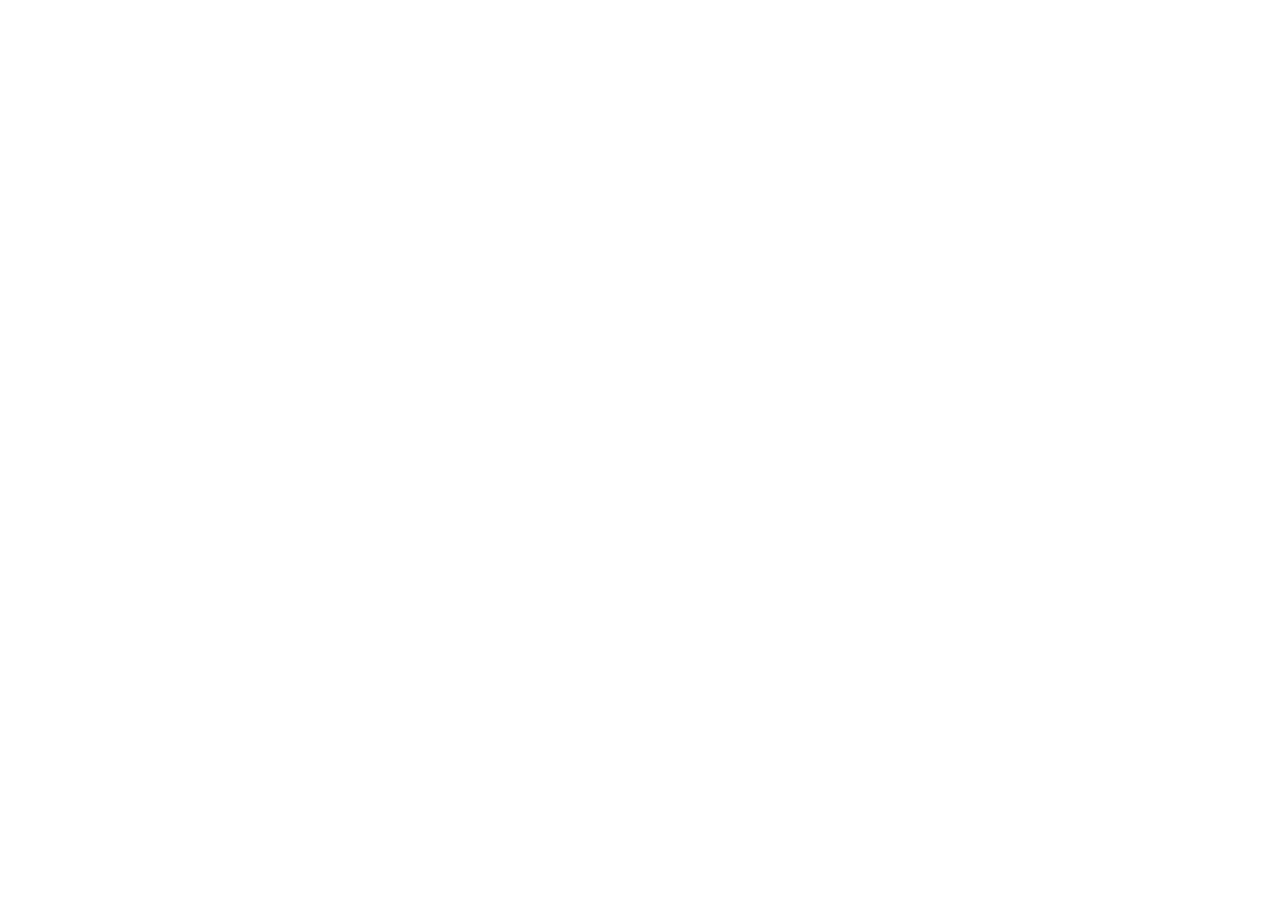
==== game.html @ 18292054 "initial css adittions" ====
<!DOCTYPE html>
<html lang="en">
<head>
    <meta charset="UTF-8">
    <meta name="viewport" content="width=device-width, initial-scale=1.0">
    <title>Traffic 'n Trade</title>
</head>
<body>
     
</body>
</html>
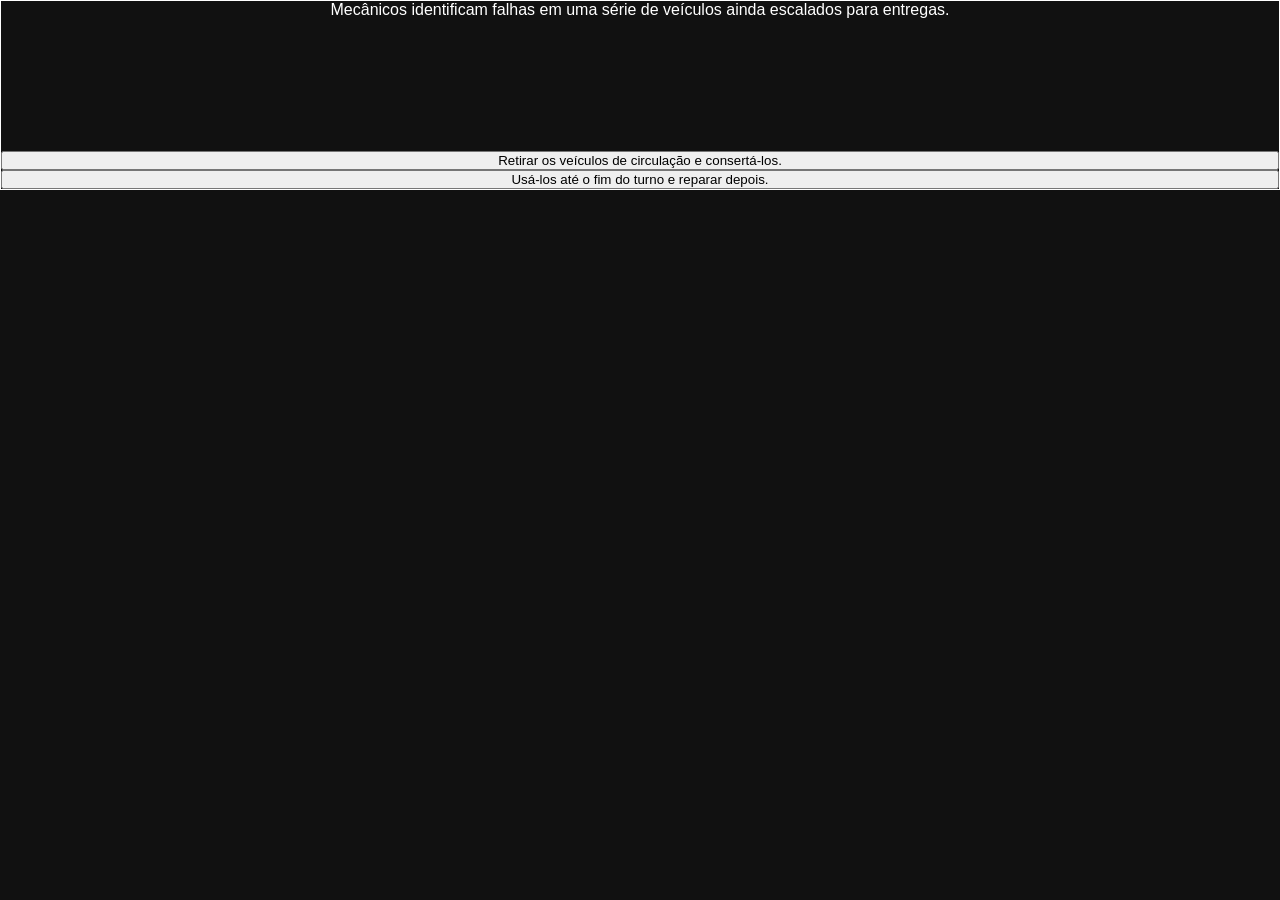
==== commit a6d05f3d: "progress with game logic" ====
--- a/game.html
+++ b/game.html
@@ -4,8 +4,17 @@
     <meta charset="UTF-8">
     <meta name="viewport" content="width=device-width, initial-scale=1.0">
     <title>Traffic 'n Trade</title>
+    <link rel="stylesheet" href="styles/game.css">
 </head>
 <body>
+    <div class="gameScreen-template-container">
+        <div class="text-template-container">
+            <p class="text-template" id="text-box">hahah</p>
+        </div>
+        <button class="option-btn" id="accept">Sim</button>
+        <button class="option-btn" id="deny">Não</button>
+    </div>
      
+    <script src="scripts/game.js" type="module"></script>
 </body>
 </html>
--- a/styles/game.css
+++ b/styles/game.css
@@ -0,0 +1,23 @@
+* {
+    padding: 0;
+    margin: 0;
+}
+
+body {
+    background-color: rgb(17, 17, 17);
+    color: white;
+}
+
+.gameScreen-template-container {
+    display: flex;
+    flex-direction: column;
+    justify-content: center;
+    border: white solid 1px;
+}
+
+.text-template-container {
+    height: 150px;
+    display: block;
+    font-family: Verdana, Geneva, Tahoma, sans-serif;
+    text-align: center;
+}
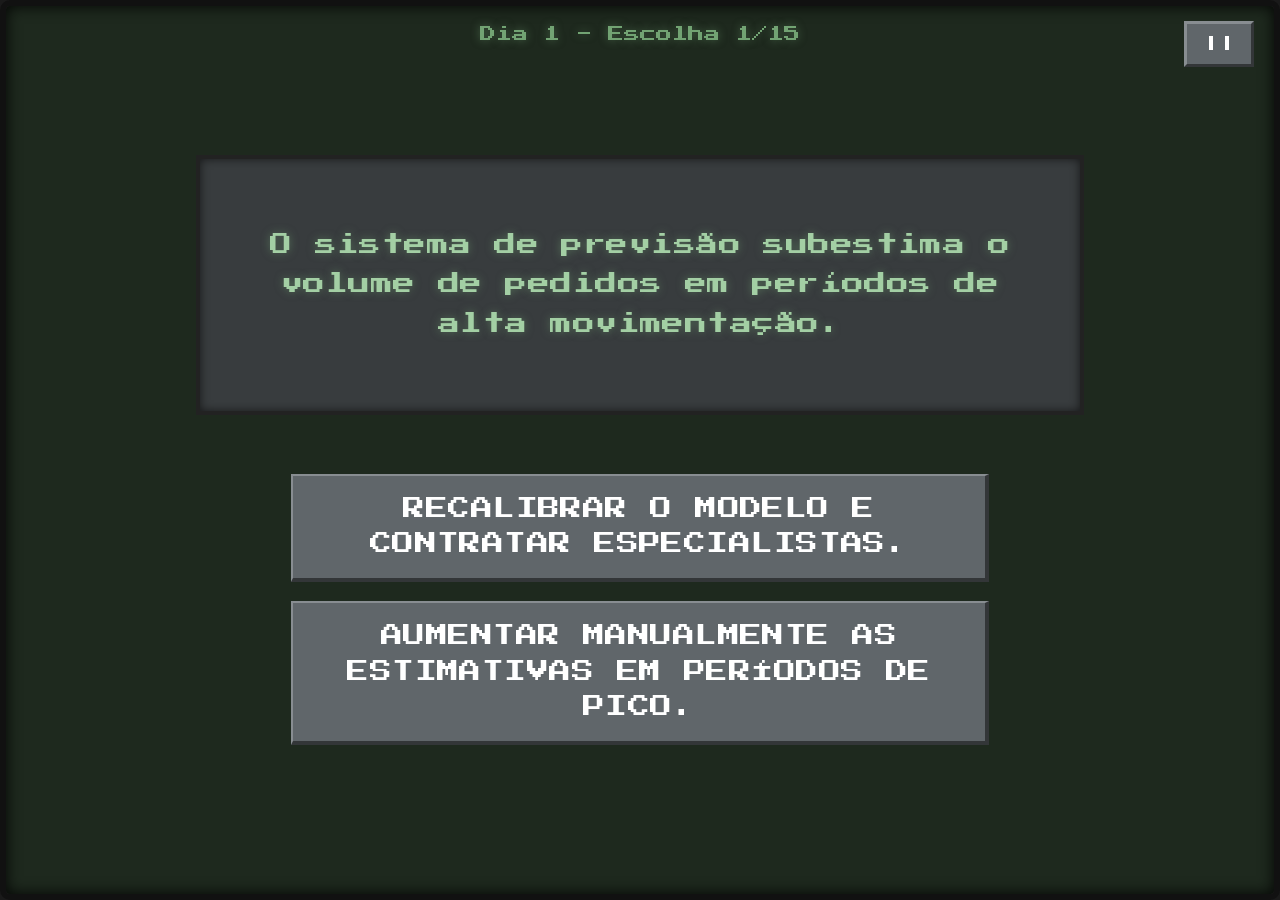
==== commit 98903856: "added more carts to the data structure, added more QoL features to the gameplay alongside actual gam" ====
--- a/game.html
+++ b/game.html
@@ -5,6 +5,9 @@
     <meta name="viewport" content="width=device-width, initial-scale=1.0">
     <title>Traffic 'n Trade</title>
     <link rel="stylesheet" href="styles/game.css">
+    <link rel="preconnect" href="https://fonts.googleapis.com">
+    <link rel="preconnect" href="https://fonts.gstatic.com" crossorigin>
+    <link href="https://fonts.googleapis.com/css2?family=Press+Start+2P&display=swap" rel="stylesheet">
 </head>
 <body>
     <div class="gameScreen-template-container">
@@ -13,6 +16,7 @@
         </div>
         <button class="option-btn" id="accept">Sim</button>
         <button class="option-btn" id="deny">Não</button>
+        <button id="pause-btn" type="button">||</button>
     </div>
      
     <script src="scripts/game.js" type="module"></script>
--- a/styles/game.css
+++ b/styles/game.css
@@ -1,23 +1,268 @@
+:root {
+  --bg: #1e291e;
+  --btn: #60666a;
+  --ink: #a3cfa4;
+  --ink-dim: #72a373;
+  --frame: #1a1a1a;
+  --panel: #383c3e;
+  --bevel-light: #888d91;
+  --bevel-dark: #333638;
+}
+
 * {
-    padding: 0;
-    margin: 0;
-}
-
+  box-sizing: border-box;
+  margin: 0;
+  padding: 0;
+}
+
+html,
 body {
-    background-color: rgb(17, 17, 17);
-    color: white;
+  height: 100%;
+  background: var(--frame);
+}
+
+body {
+  font-family: "Press Start 2P", monospace;
+  color: var(--ink);
+  -webkit-font-smoothing: none;
+  font-smooth: never;
 }
 
 .gameScreen-template-container {
-    display: flex;
-    flex-direction: column;
-    justify-content: center;
-    border: white solid 1px;
+  position: relative;
+  width: 100%;
+  min-height: 100vh;
+  background: var(--bg);
+  border: clamp(3px, 1vw, 6px) solid #111;
+  border-radius: 10px;
+  box-shadow: inset 0 0 15px rgba(0, 0, 0, 0.9);
+  display: flex;
+  flex-direction: column;
+  align-items: center;
+  justify-content: center;
+  gap: 19px;
+  padding: 6vh 0;
+  overflow: hidden;
 }
 
 .text-template-container {
-    height: 150px;
-    display: block;
-    font-family: Verdana, Geneva, Tahoma, sans-serif;
-    text-align: center;
+  width: min(70%, 900px);
+  min-height: 260px;
+  margin-bottom: 40px;
+  padding: 30px;
+  display: flex;
+  align-items: center;
+  justify-content: center;
+  background: var(--panel);
+  border: 4px solid #222;
+  box-shadow: inset 0 0 10px rgba(0, 0, 0, 0.6);
+  text-align: center;
+}
+
+.text-template {
+  font-size: clamp(12px, 1.8vw, 22px);
+  line-height: 1.8;
+  letter-spacing: 0.02em;
+  color: var(--ink);
+  text-shadow: 0 0 8px rgba(114, 163, 115, 0.5);
+}
+
+.option-btn {
+  width: min(55%, 704px);
+  min-height: 90px;
+  padding: 16px 20px;
+  background: var(--btn);
+  color: #fff;
+  border-style: solid;
+  border-width: 2px 4px 4px 2px;
+  border-color: var(--bevel-light) var(--bevel-dark) var(--bevel-dark) var(--bevel-light);
+  border-radius: 0;
+  font-family: inherit;
+  font-size: clamp(11px, 1.8vw, 22px);
+  letter-spacing: 0.02em;
+  line-height: 1.6;
+  text-transform: uppercase;
+  white-space: normal;
+  overflow-wrap: anywhere;
+  cursor: pointer;
+  transition: transform 0.3s ease, background-color 0.1s ease;
+}
+
+.option-btn:hover,
+.option-btn:focus-visible {
+  background: #70767b;
+  outline: none;
+  transform: scale(1.05);
+}
+
+.option-btn:focus-visible {
+  outline: 3px solid var(--ink-dim);
+  outline-offset: 3px;
+}
+
+.option-btn:active {
+  background: #4f5458;
+  border-width: 4px 0 0 4px;
+  border-color: var(--bevel-dark);
+}
+
+@media (max-width: 600px) {
+  .text-template-container {
+    width: 90%;
+    min-height: 200px;
+    padding: 20px;
+  }
+
+  .option-btn {
+    width: 80%;
+    min-height: 72px;
+    padding: 12px 14px;
+  }
+}
+
+.hud {
+  position: absolute;
+  top: 20px;
+  left: 0;
+  right: 0;
+  text-align: center;
+  font-size: clamp(10px, 1.5vw, 16px);
+  color: var(--ink-dim);
+  text-shadow: 0 0 8px rgba(114, 163, 115, 0.5);
+}
+
+.overlay {
+  position: absolute;
+  inset: 0;
+  z-index: 20;
+  display: flex;
+  align-items: center;
+  justify-content: center;
+  background: rgba(0, 0, 0, 0.75);
+}
+
+.overlay-panel {
+  width: min(90%, 700px);
+  max-height: 90vh;
+  overflow-y: auto;
+  padding: 30px;
+  background: var(--panel);
+  border: 4px solid #222;
+  box-shadow: inset 0 0 10px rgba(0, 0, 0, 0.6);
+  animation: overlay-fade-in 0.4s ease;
+}
+
+.overlay-title {
+  margin-bottom: 30px;
+  text-align: center;
+  font-size: clamp(14px, 2.4vw, 26px);
+  font-weight: normal;
+  color: var(--ink);
+  text-shadow: 0 0 8px rgba(114, 163, 115, 0.5);
+}
+
+.overlay-note {
+  margin: 20px 0;
+  text-align: center;
+  font-size: clamp(9px, 1.4vw, 14px);
+  line-height: 1.8;
+  color: var(--ink);
+}
+
+.overlay-panel .option-btn {
+  display: block;
+  width: 100%;
+  margin-top: 25px;
+}
+
+.stat-row {
+  margin-bottom: 18px;
+}
+
+.stat-header {
+  display: flex;
+  justify-content: space-between;
+  gap: 10px;
+  margin-bottom: 8px;
+  font-size: clamp(9px, 1.4vw, 14px);
+  color: var(--ink);
+}
+
+.stat-bar {
+  height: 18px;
+  background: var(--bg);
+  border: 3px solid #222;
+}
+
+.stat-fill {
+  height: 100%;
+  background: var(--ink-dim);
+  transition: width 0.4s ease;
+}
+
+.stat-fill-danger {
+  background: #8b3a3a;
+}
+
+.delta-up {
+  color: var(--ink);
+}
+
+.delta-down {
+  color: #c96a6a;
+}
+
+.option-btn:disabled {
+  opacity: 0.5;
+  cursor: default;
+  pointer-events: none;
+}
+
+@keyframes overlay-fade-in {
+  from {
+    opacity: 0;
+    transform: translateY(60px);
+  }
+  to {
+    opacity: 1;
+    transform: translateY(0);
+  }
+}
+
+#pause-btn {
+  position: absolute;
+  top: 15px;
+  right: 20px;
+  z-index: 5;
+
+  padding: 12px 16px;
+  background: var(--btn);
+  color: white;
+
+  border: 3px solid var(--bevel-dark);
+  border-top-color: var(--bevel-light);
+  border-left-color: var(--bevel-light);
+
+  font-family: inherit;
+  font-size: 16px;
+  cursor: pointer;
+}
+
+#pause-btn:hover {
+  background: #70767b;
+  transform: scale(1.05);
+}
+
+.pause-slider {
+  display: flex;
+  flex-direction: column;
+  align-items: center;
+  gap: 15px;
+  margin: 25px 0;
+  font-size: clamp(9px, 1.4vw, 14px);
+}
+
+.pause-slider input[type="range"] {
+  width: 80%;
+  accent-color: var(--ink-dim);
 }
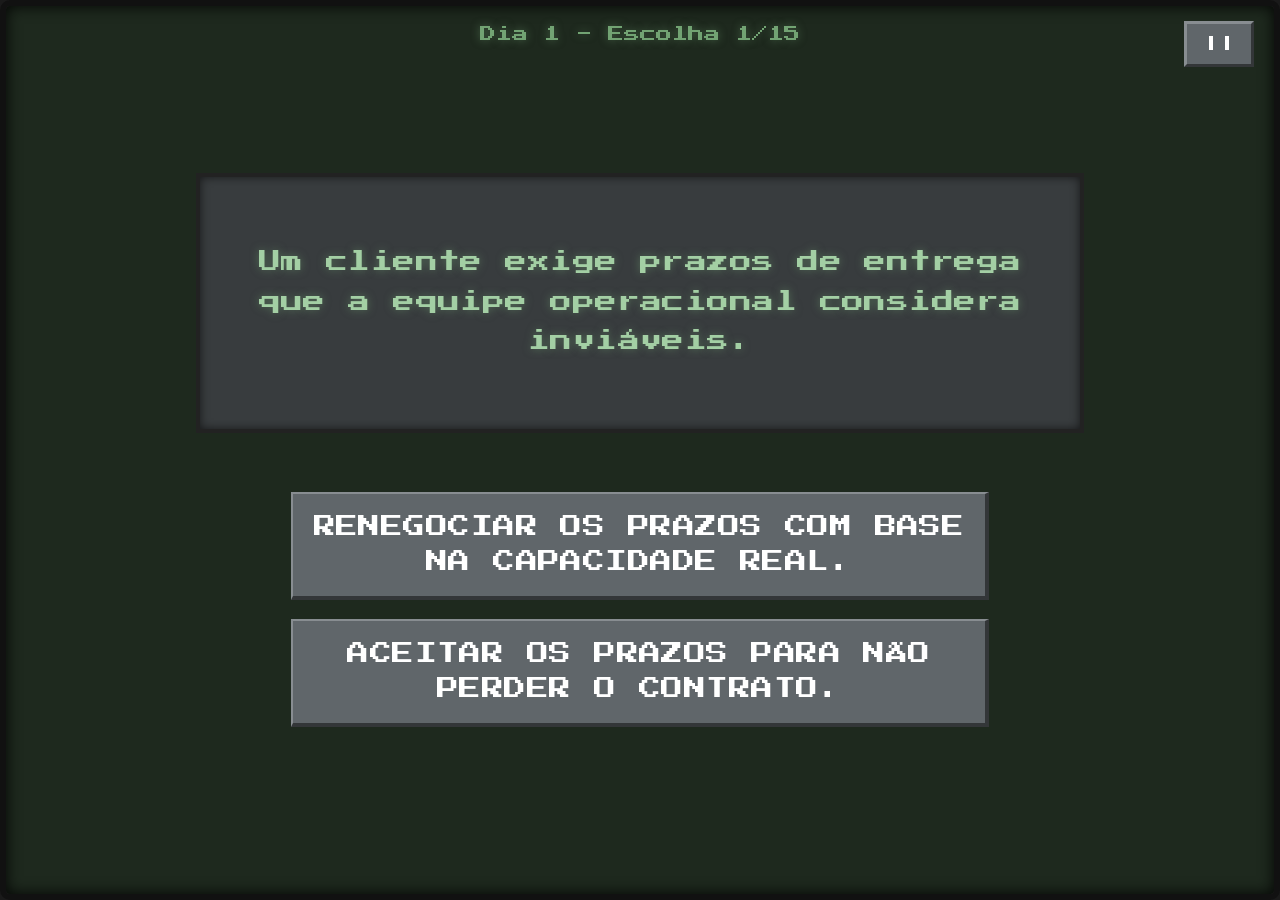
==== commit 8141de5b: "added sfx to the menu" ====
--- a/game.html
+++ b/game.html
@@ -14,9 +14,9 @@
         <div class="text-template-container">
             <p class="text-template" id="text-box">hahah</p>
         </div>
-        <button class="option-btn" id="accept">Sim</button>
-        <button class="option-btn" id="deny">Não</button>
-        <button id="pause-btn" type="button">||</button>
+        <button class="option-btn btn" id="accept">Sim</button>
+        <button class="option-btn btn" id="deny">Não</button>
+        <button id="pause-btn" class="btn" type="button">||</button>
     </div>
      
     <script src="scripts/game.js" type="module"></script>
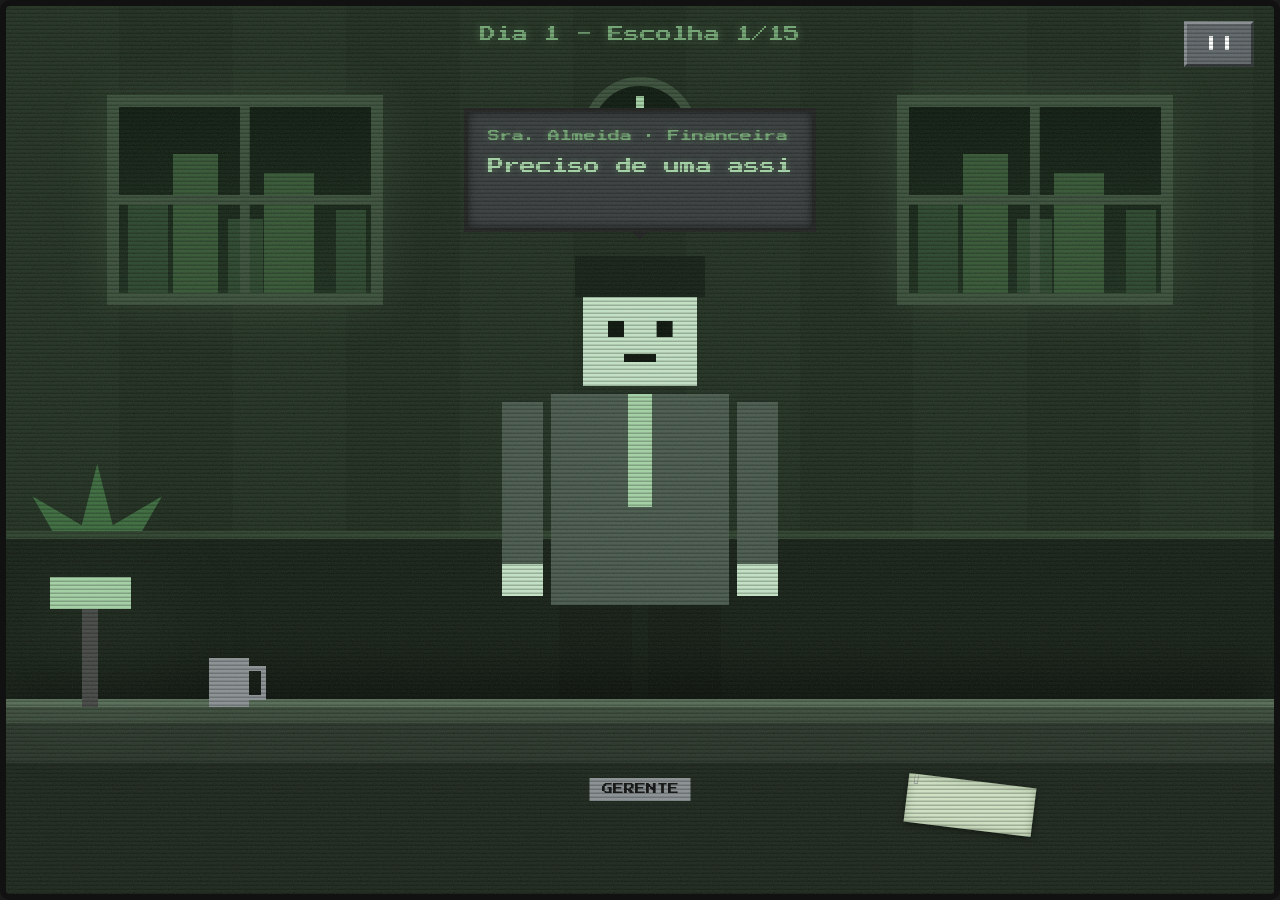
==== commit d7b39b0a: "Game screen overhaul, main menu overhaul" ====
--- a/game.html
+++ b/game.html
@@ -4,21 +4,72 @@
     <meta charset="UTF-8">
     <meta name="viewport" content="width=device-width, initial-scale=1.0">
     <title>Traffic 'n Trade</title>
-    <link rel="stylesheet" href="styles/game.css">
+
+    <!-- plays the "zoom out" when arriving from another page; keep it inline and first -->
+    <script>if (sessionStorage.getItem("tt-crt-transition")) document.documentElement.classList.add("crt-entering");</script>
+
     <link rel="preconnect" href="https://fonts.googleapis.com">
     <link rel="preconnect" href="https://fonts.gstatic.com" crossorigin>
     <link href="https://fonts.googleapis.com/css2?family=Press+Start+2P&display=swap" rel="stylesheet">
+    <link rel="stylesheet" href="styles/crt.css">
+    <link rel="stylesheet" href="styles/game.css">
 </head>
 <body>
-    <div class="gameScreen-template-container">
-        <div class="text-template-container">
-            <p class="text-template" id="text-box">hahah</p>
+    <main class="screen office-screen" id="game-screen">
+        <p class="hud" id="hud"></p>
+        <button id="pause-btn" class="btn" type="button">||</button>
+
+        <!-- Everything inside .scene zooms/dims when the paper comes to the center -->
+        <div class="scene" id="scene">
+            <div class="wall">
+                <div class="window"></div>
+                <div class="window w2"></div>
+                <div class="clock"></div>
+                <div class="plant"></div>
+            </div>
+
+            <div class="npc" id="npc">
+                <div class="speech" id="speech">
+                    <span class="speech-name" id="speech-name"></span>
+                    <p class="speech-text" id="speech-text"></p>
+                </div>
+                <div class="npc-sprite">
+                    <div class="npc-head"><div class="npc-hair"></div></div>
+                    <div class="npc-torso">
+                        <div class="npc-tie"></div>
+                        <div class="npc-arm left"></div>
+                        <div class="npc-arm right"></div>
+                    </div>
+                    <div class="npc-legs"><span></span><span></span></div>
+                </div>
+            </div>
+
+            <div class="desk">
+                <div class="lamp"></div>
+                <div class="mug"></div>
+                <div class="nameplate">GERENTE</div>
+            </div>
         </div>
-        <button class="option-btn btn" id="accept">Sim</button>
-        <button class="option-btn btn" id="deny">Não</button>
-        <button id="pause-btn" class="btn" type="button">||</button>
-    </div>
-     
+
+        <!-- The paper: sits on the desk, then moves to the center -->
+        <div class="paper" id="paper">
+            <div class="paper-content">
+                <h2 class="paper-title" id="paper-title"></h2>
+                <p class="paper-text" id="paper-text"></p>
+                <div class="paper-options">
+                    <button class="paper-option" id="opt-A" type="button" disabled>
+                        <span class="opt-key">A</span>
+                        <span class="opt-text" id="opt-A-text"></span>
+                    </button>
+                    <button class="paper-option" id="opt-B" type="button" disabled>
+                        <span class="opt-key">B</span>
+                        <span class="opt-text" id="opt-B-text"></span>
+                    </button>
+                </div>
+            </div>
+        </div>
+    </main>
+
     <script src="scripts/game.js" type="module"></script>
 </body>
 </html>
--- a/styles/crt.css
+++ b/styles/crt.css
@@ -0,0 +1,132 @@
+:root {
+  --bg: #1e291e;
+  --btn: #60666a;
+  --ink: #a3cfa4;
+  --ink-dim: #72a373;
+  --frame: #1a1a1a;
+  --panel: #383c3e;
+  --bevel-light: #888d91;
+  --bevel-dark: #333638;
+  --danger: #8b3a3a;
+}
+
+* {
+  box-sizing: border-box;
+  margin: 0;
+  padding: 0;
+}
+
+html,
+body {
+  height: 100%;
+  background: var(--frame);
+}
+
+body {
+  font-family: "Press Start 2P", monospace;
+  color: var(--ink);
+  -webkit-font-smoothing: none;
+  font-smooth: never;
+}
+
+.screen {
+  position: relative;
+  width: 100%;
+  min-height: 100vh;
+  background: radial-gradient(ellipse at 50% 45%, #2a3a2a 0%, var(--bg) 55%, #121a12 100%);
+  border: clamp(3px, 1vw, 6px) solid #111;
+  border-radius: 10px;
+  box-shadow:
+    inset 0 0 15px rgba(0, 0, 0, 0.9),
+    inset 0 0 140px rgba(0, 0, 0, 0.65);
+  overflow: hidden;
+  text-shadow: 0 0 6px rgba(114, 163, 115, 0.55);
+}
+
+.screen::before {
+  content: "";
+  position: absolute;
+  inset: 0;
+  z-index: 50;
+  pointer-events: none;
+  background:
+    url("data:image/svg+xml;utf8,<svg xmlns='http://www.w3.org/2000/svg' width='160' height='160'><filter id='n'><feTurbulence type='fractalNoise' baseFrequency='.9' numOctaves='2' stitchTiles='stitch'/><feColorMatrix values='0 0 0 0 .6  0 0 0 0 .85  0 0 0 0 .6  0 0 0 .09 0'/></filter><rect width='100%' height='100%' filter='url(%23n)'/></svg>"),
+    repeating-linear-gradient(
+      to bottom,
+      rgba(0, 0, 0, 0) 0,
+      rgba(0, 0, 0, 0) 2px,
+      rgba(0, 0, 0, 0.24) 3px,
+      rgba(0, 0, 0, 0.24) 4px
+    );
+  animation: crt-flicker 0.18s steps(2) infinite;
+}
+
+.screen::after {
+  content: "";
+  position: absolute;
+  left: 0;
+  right: 0;
+  top: -20%;
+  height: 18%;
+  z-index: 51;
+  pointer-events: none;
+  background: linear-gradient(to bottom, transparent, rgba(163, 207, 164, 0.09), transparent);
+  animation: crt-roll 6s linear infinite;
+}
+
+@keyframes crt-flicker {
+  0%   { opacity: 0.93; }
+  50%  { opacity: 1; }
+  100% { opacity: 0.96; }
+}
+
+@keyframes crt-roll {
+  from { transform: translateY(0); }
+  to   { transform: translateY(700%); }
+}
+
+@keyframes blink {
+  50% { opacity: 0; }
+}
+
+@keyframes boot-in {
+  from { opacity: 0; clip-path: inset(0 100% 0 0); }
+  to   { opacity: 1; clip-path: inset(0 0 0 0); }
+}
+
+html.crt-leaving,
+html.crt-entering {
+  overflow: hidden;
+}
+
+html.crt-leaving .screen {
+  pointer-events: none;
+  animation: crt-zoom-in 0.62s cubic-bezier(0.55, 0, 0.85, 0.3) forwards;
+}
+
+html.crt-entering .screen {
+  animation: crt-zoom-out 0.9s cubic-bezier(0.15, 0.7, 0.2, 1) both;
+}
+
+@keyframes crt-zoom-in {
+  0%   { transform: scale(1);          filter: brightness(1) blur(0);   opacity: 1; }
+  60%  { transform: scale(1.9);        filter: brightness(1.8) blur(1px); opacity: 1; }
+  100% { transform: scale(3.2, 0.05);  filter: brightness(5) blur(3px); opacity: 0; }
+}
+
+@keyframes crt-zoom-out {
+  0%   { transform: scale(3.2, 0.05);  filter: brightness(5) blur(3px); opacity: 0; }
+  35%  { transform: scale(1.9);        filter: brightness(1.8) blur(1px); opacity: 1; }
+  100% { transform: scale(1);          filter: brightness(1) blur(0);   opacity: 1; }
+}
+
+@media (prefers-reduced-motion: reduce) {
+  .screen::before,
+  .screen::after {
+    animation: none;
+  }
+  html.crt-leaving .screen,
+  html.crt-entering .screen {
+    animation: none;
+  }
+}
--- a/styles/game.css
+++ b/styles/game.css
@@ -1,72 +1,592 @@
-:root {
-  --bg: #1e291e;
-  --btn: #60666a;
-  --ink: #a3cfa4;
-  --ink-dim: #72a373;
-  --frame: #1a1a1a;
-  --panel: #383c3e;
-  --bevel-light: #888d91;
-  --bevel-dark: #333638;
-}
-
-* {
-  box-sizing: border-box;
-  margin: 0;
-  padding: 0;
-}
-
-html,
-body {
-  height: 100%;
-  background: var(--frame);
-}
-
-body {
-  font-family: "Press Start 2P", monospace;
-  color: var(--ink);
-  -webkit-font-smoothing: none;
-  font-smooth: never;
-}
-
-.gameScreen-template-container {
+/* requires styles/crt.css to be loaded first */
+
+.office-screen {
+  height: 100vh;
+  height: 100dvh;
+  min-height: 0;
+}
+
+/* ================= SCENE ================= */
+.scene {
+  --u: clamp(3px, min(0.9vh, 1.1vw), 10px); /* "pixel unit": everything scales from this */
+  position: absolute;
+  inset: 0;
+  z-index: 1;
+  transform-origin: 50% 72%;
+  transition: transform 1s cubic-bezier(0.3, 0.7, 0.2, 1), filter 1s ease;
+}
+
+.scene.zoomed {
+  transform: scale(1.5);
+  filter: brightness(0.35) blur(2px);
+}
+
+/* ---------- Wall ---------- */
+.wall {
+  position: absolute;
+  inset: 0;
+  background: repeating-linear-gradient(
+    90deg,
+    #223022 0 calc(var(--u) * 14),
+    #1f2c1f calc(var(--u) * 14) calc(var(--u) * 28)
+  );
+}
+
+.wall::after {
+  content: "";
+  position: absolute;
+  left: 0;
+  right: 0;
+  bottom: 0;
+  height: 40%;
+  background: #172017;
+  border-top: var(--u) solid #2f422f;
+}
+
+.window {
+  position: absolute;
+  top: 10%;
+  left: 8%;
+  width: calc(var(--u) * 34);
+  height: calc(var(--u) * 26);
+  border: calc(var(--u) * 1.5) solid #3b4f3b;
+  background: linear-gradient(#0f1a10, #1d2e1e);
+  box-shadow: 0 0 calc(var(--u) * 6) rgba(163, 207, 164, 0.12);
+  overflow: hidden;
+}
+
+.window::before {
+  content: "";
+  position: absolute;
+  inset: 0;
+  background:
+    linear-gradient(#2c452d, #2c452d) 4% 100% / 16% 50% no-repeat,
+    linear-gradient(#355535, #355535) 26% 100% / 18% 75% no-repeat,
+    linear-gradient(#2c452d, #2c452d) 50% 100% / 14% 40% no-repeat,
+    linear-gradient(#355535, #355535) 72% 100% / 20% 65% no-repeat,
+    linear-gradient(#2c452d, #2c452d) 98% 100% / 12% 45% no-repeat;
+}
+
+.window::after {
+  content: "";
+  position: absolute;
+  inset: 0;
+  background:
+    linear-gradient(#3b4f3b, #3b4f3b) 50% 0 / calc(var(--u) * 1.2) 100% no-repeat,
+    linear-gradient(#3b4f3b, #3b4f3b) 0 50% / 100% calc(var(--u) * 1.2) no-repeat;
+}
+
+.window.w2 {
+  left: auto;
+  right: 8%;
+}
+
+.clock {
+  position: absolute;
+  top: 8%;
+  left: 50%;
+  width: calc(var(--u) * 14);
+  height: calc(var(--u) * 14);
+  margin-left: calc(var(--u) * -7);
+  border: calc(var(--u) * 1.2) solid #3b4f3b;
+  border-radius: 50%;
+  background: #0f1a10;
+}
+
+.clock::before,
+.clock::after {
+  content: "";
+  position: absolute;
+  left: 50%;
+  bottom: 50%;
+  width: calc(var(--u) * 0.9);
+  margin-left: calc(var(--u) * -0.45);
+  background: var(--ink);
+  transform-origin: 50% 100%;
+}
+
+.clock::before {
+  height: 40%;
+  animation: spin 60s linear infinite;
+}
+
+.clock::after {
+  height: 28%;
+  animation: spin 720s linear infinite;
+}
+
+@keyframes spin {
+  to { transform: rotate(360deg); }
+}
+
+.plant {
+  position: absolute;
+  left: 4%;
+  bottom: 22%;
+  width: calc(var(--u) * 10);
+  height: calc(var(--u) * 9);
+  background: #4a4f44;
+}
+
+.plant::before {
+  content: "";
+  position: absolute;
+  bottom: 100%;
+  left: calc(var(--u) * -3);
+  width: calc(var(--u) * 16);
+  height: calc(var(--u) * 20);
+  background: #3c6a3e;
+  clip-path: polygon(50% 0, 62% 38%, 100% 20%, 70% 62%, 90% 100%, 10% 100%, 30% 62%, 0 20%, 38% 38%);
+}
+
+/* ---------- NPC ---------- */
+.npc {
+  position: absolute;
+  z-index: 2;
+  bottom: 18%;
+  left: 50%;
+  width: calc(var(--u) * 24);
+  margin-left: calc(var(--u) * -12);
+  opacity: 0;
+  transform: translateX(var(--from, 60vw));
+}
+
+.npc.walking-in {
+  opacity: 1;
+  animation: npc-in 1.6s steps(24) both;
+}
+
+.npc.standing {
+  opacity: 1;
+  transform: none;
+}
+
+.npc.walking-out {
+  opacity: 1;
+  animation: npc-out 1.2s steps(18) both;
+}
+
+@keyframes npc-in {
+  from { transform: translateX(var(--from, 60vw)); }
+  to   { transform: translateX(0); }
+}
+
+@keyframes npc-out {
+  from { transform: translateX(0); }
+  to   { transform: translateX(var(--to, -60vw)); }
+}
+
+.npc-sprite {
   position: relative;
   width: 100%;
-  min-height: 100vh;
-  background: var(--bg);
-  border: clamp(3px, 1vw, 6px) solid #111;
-  border-radius: 10px;
-  box-shadow: inset 0 0 15px rgba(0, 0, 0, 0.9);
   display: flex;
   flex-direction: column;
   align-items: center;
-  justify-content: center;
-  gap: 19px;
-  padding: 6vh 0;
-  overflow: hidden;
-}
-
-.text-template-container {
-  width: min(70%, 900px);
-  min-height: 260px;
-  margin-bottom: 40px;
-  padding: 30px;
+}
+
+.npc.walking-in .npc-sprite,
+.npc.walking-out .npc-sprite {
+  animation: npc-bob 0.35s steps(1) infinite;
+}
+
+.npc.standing .npc-sprite {
+  animation: npc-idle 2s steps(1) infinite;
+}
+
+@keyframes npc-bob {
+  0%   { transform: translateY(0); }
+  50%  { transform: translateY(calc(var(--u) * -1.5)); }
+}
+
+@keyframes npc-idle {
+  0%   { transform: translateY(0); }
+  50%  { transform: translateY(calc(var(--u) * -0.5)); }
+}
+
+.npc-head {
+  position: relative;
+  width: calc(var(--u) * 14);
+  height: calc(var(--u) * 14);
+  background: var(--skin, #c3e0c4);
+}
+
+.npc-head::before { /* eyes */
+  content: "";
+  position: absolute;
+  left: calc(var(--u) * 3);
+  top: calc(var(--u) * 6);
+  width: calc(var(--u) * 2);
+  height: calc(var(--u) * 2);
+  background: #0d140d;
+  box-shadow: calc(var(--u) * 6) 0 #0d140d;
+}
+
+.npc-head::after { /* mouth */
+  content: "";
+  position: absolute;
+  left: calc(var(--u) * 5);
+  top: calc(var(--u) * 10);
+  width: calc(var(--u) * 4);
+  height: var(--u);
+  background: #0d140d;
+}
+
+.npc-hair {
+  position: absolute;
+  top: calc(var(--u) * -2);
+  left: calc(var(--u) * -1);
+  width: calc(var(--u) * 16);
+  height: calc(var(--u) * var(--hair-h, 5));
+  background: var(--hair, #162016);
+}
+
+.npc-torso {
+  position: relative;
+  width: calc(var(--u) * 22);
+  height: calc(var(--u) * 26);
+  margin-top: var(--u);
+  background: var(--suit, #4a5a4e);
+}
+
+.npc-tie {
+  position: absolute;
+  left: 50%;
+  top: 0;
+  width: calc(var(--u) * 3);
+  height: calc(var(--u) * 14);
+  margin-left: calc(var(--u) * -1.5);
+  background: var(--tie, #a3cfa4);
+}
+
+.npc-arm {
+  position: absolute;
+  top: var(--u);
+  width: calc(var(--u) * 5);
+  height: calc(var(--u) * 20);
+  background: var(--suit, #4a5a4e);
+}
+
+.npc-arm::after { /* hand */
+  content: "";
+  position: absolute;
+  left: 0;
+  bottom: calc(var(--u) * -4);
+  width: 100%;
+  height: calc(var(--u) * 4);
+  background: var(--skin, #c3e0c4);
+}
+
+.npc-arm.left  { left: calc(var(--u) * -6); }
+.npc-arm.right { right: calc(var(--u) * -6); }
+
+.npc-legs {
   display: flex;
-  align-items: center;
-  justify-content: center;
+  gap: calc(var(--u) * 2);
+}
+
+.npc-legs span {
+  width: calc(var(--u) * 9);
+  height: calc(var(--u) * 16);
+  background: #141c14;
+}
+
+/* ---------- Speech bubble ---------- */
+.speech {
+  position: absolute;
+  left: 50%;
+  bottom: calc(100% + var(--u) * 5);
+  width: max-content;
+  max-width: min(86vw, 560px);
+  padding: 18px 20px;
   background: var(--panel);
   border: 4px solid #222;
   box-shadow: inset 0 0 10px rgba(0, 0, 0, 0.6);
+  opacity: 0;
+  transform: translateX(-50%) scale(0.9);
+  pointer-events: none;
+  transition: opacity 0.2s steps(3), transform 0.2s steps(3);
+}
+
+.speech.visible {
+  opacity: 1;
+  transform: translateX(-50%) scale(1);
+}
+
+.speech::after { /* tail */
+  content: "";
+  position: absolute;
+  top: 100%;
+  left: 50%;
+  margin-left: -12px;
+  border: 12px solid transparent;
+  border-top-color: #222;
+}
+
+.speech-name {
+  display: block;
+  margin-bottom: 10px;
+  font-size: clamp(8px, 1.1vw, 12px);
+  color: var(--ink-dim);
+}
+
+.speech-text {
+  min-height: 3.6em;
+  font-size: clamp(10px, 1.4vw, 16px);
+  line-height: 1.8;
+  color: var(--ink);
+}
+
+/* ---------- Desk ---------- */
+.desk {
+  position: absolute;
+  z-index: 3;
+  left: 0;
+  right: 0;
+  bottom: 0;
+  height: 22%;
+  background: linear-gradient(
+    #3b4a3b 0 calc(var(--u) * 2),
+    #2a352a calc(var(--u) * 2) 30%,
+    #1d261d 30%
+  );
+  border-top: var(--u) solid #566a56;
+  box-shadow: 0 calc(var(--u) * -3) calc(var(--u) * 6) rgba(0, 0, 0, 0.5);
+}
+
+.nameplate {
+  position: absolute;
+  left: 50%;
+  top: 38%;
+  transform: translateX(-50%);
+  padding: 6px 12px;
+  background: #8a8f93;
+  color: #111;
+  font-size: clamp(7px, 1vw, 11px);
+  text-shadow: none;
+}
+
+.mug {
+  position: absolute;
+  left: 16%;
+  top: calc(var(--u) * -6);
+  width: calc(var(--u) * 5);
+  height: calc(var(--u) * 6);
+  background: #8a8f93;
+}
+
+.mug::after { /* handle */
+  content: "";
+  position: absolute;
+  right: calc(var(--u) * -2);
+  top: calc(var(--u) * 1);
+  width: calc(var(--u) * 2);
+  height: calc(var(--u) * 3);
+  border: calc(var(--u) * 0.7) solid #8a8f93;
+  border-left: none;
+}
+
+.lamp {
+  position: absolute;
+  left: 6%;
+  top: calc(var(--u) * -16);
+  width: calc(var(--u) * 2);
+  height: calc(var(--u) * 16);
+  background: #444;
+}
+
+.lamp::before { /* head */
+  content: "";
+  position: absolute;
+  top: 0;
+  left: calc(var(--u) * -4);
+  width: calc(var(--u) * 10);
+  height: calc(var(--u) * 4);
+  background: #a3cfa4;
+  box-shadow: 0 calc(var(--u) * 6) calc(var(--u) * 16) rgba(163, 207, 164, 0.4);
+}
+
+/* ================= PAPER ================= */
+.paper {
+  position: absolute;
+  z-index: 6;
+  left: 76%;
+  top: 90%;
+  width: min(640px, 90vw);
+  max-height: 88vh;
+  overflow-y: auto;
+  padding: 34px 36px;
+  background: #cfe0c3;
+  box-shadow: inset 0 0 40px rgba(60, 80, 50, 0.35), 0 10px 30px rgba(0, 0, 0, 0.6);
+  color: #1b261b;
+  text-shadow: none;
+  transform: translate(-50%, -50%) rotate(7deg) scale(0.2);
+  pointer-events: none;
+  transition:
+    left 0.9s cubic-bezier(0.3, 0.7, 0.2, 1),
+    top 0.9s cubic-bezier(0.3, 0.7, 0.2, 1),
+    transform 0.9s cubic-bezier(0.3, 0.7, 0.2, 1);
+}
+
+.paper::before { /* paper clip */
+  content: "";
+  position: absolute;
+  top: 0;
+  left: 28px;
+  width: 14px;
+  height: 46px;
+  border: 3px solid #8a8f93;
+  border-top: none;
+}
+
+.paper.active {
+  left: 50%;
+  top: 50%;
+  transform: translate(-50%, -50%) rotate(-1deg) scale(1);
+  pointer-events: auto;
+}
+
+.paper-content {
+  opacity: 0;
+  transition: opacity 0.2s;
+}
+
+.paper.active .paper-content {
+  opacity: 1;
+  transition: opacity 0.4s ease 0.6s;
+}
+
+.paper-title {
+  margin-bottom: 22px;
+  font-size: clamp(10px, 1.5vw, 16px);
+  font-weight: normal;
+  text-transform: uppercase;
+  text-decoration: underline;
+  text-underline-offset: 6px;
+}
+
+.paper-text {
+  font-size: clamp(10px, 1.5vw, 16px);
+  line-height: 1.9;
+}
+
+.paper-options {
+  display: flex;
+  flex-direction: column;
+  gap: 18px;
+  margin-top: 30px;
+}
+
+.paper-option {
+  position: relative;
+  display: flex;
+  align-items: flex-start;
+  gap: 14px;
+  padding: 14px 16px;
+  background: transparent;
+  border: none;
+  font: inherit;
+  font-size: clamp(9px, 1.35vw, 15px);
+  line-height: 1.9;
+  text-align: left;
+  color: #1b261b;
+  cursor: pointer;
+}
+
+.paper-option:hover:not(:disabled) {
+  background: rgba(27, 38, 27, 0.1);
+}
+
+.paper-option:disabled {
+  cursor: default;
+  color: #1b261b;
+}
+
+.opt-key {
+  flex: none;
+  display: grid;
+  place-items: center;
+  width: 2.4em;
+  height: 2.4em;
+  border: 2px solid currentColor;
+}
+
+.opt-text {
+  background: linear-gradient(var(--danger), var(--danger)) 0 55% / 0% 3px no-repeat;
+  transition: background-size 0.5s steps(8);
+}
+
+/* the option the player picked: circled in red pen */
+.paper-option.chosen .opt-key {
+  background: var(--danger);
+  border-color: var(--danger);
+  color: #fff;
+}
+
+.paper-option.chosen::after {
+  content: "";
+  position: absolute;
+  inset: -2px -6px;
+  border: 3px solid var(--danger);
+  border-radius: 255px 18px 225px 18px / 18px 225px 18px 255px;
+  animation: scribble 0.5s steps(8) both;
+  pointer-events: none;
+}
+
+/* the other one: crossed out */
+.paper-option.crossed {
+  opacity: 0.55;
+}
+
+.paper-option.crossed .opt-text {
+  background-size: 100% 3px;
+}
+
+@keyframes scribble {
+  from { clip-path: inset(0 100% 0 0); }
+  to   { clip-path: inset(0 0 0 0); }
+}
+
+@media (max-width: 600px) {
+  .paper { padding: 26px 20px; }
+  .window.w2 { display: none; }
+}
+
+/* ================= HUD / PAUSE ================= */
+.hud {
+  position: absolute;
+  top: 20px;
+  left: 0;
+  right: 0;
+  z-index: 7;
   text-align: center;
-}
-
-.text-template {
-  font-size: clamp(12px, 1.8vw, 22px);
-  line-height: 1.8;
-  letter-spacing: 0.02em;
-  color: var(--ink);
+  font-size: clamp(10px, 1.5vw, 16px);
+  color: var(--ink-dim);
   text-shadow: 0 0 8px rgba(114, 163, 115, 0.5);
-}
-
+  pointer-events: none;
+}
+
+#pause-btn {
+  position: absolute;
+  top: 15px;
+  right: 20px;
+  z-index: 7;
+  padding: 12px 16px;
+  background: var(--btn);
+  color: white;
+  border: 3px solid var(--bevel-dark);
+  border-top-color: var(--bevel-light);
+  border-left-color: var(--bevel-light);
+  font-family: inherit;
+  font-size: 16px;
+  cursor: pointer;
+}
+
+#pause-btn:hover {
+  background: #70767b;
+  transform: scale(1.05);
+}
+
+/* ================= OVERLAYS (pause / summary / game over) ================= */
 .option-btn {
   width: min(55%, 704px);
   min-height: 90px;
@@ -106,31 +626,6 @@
   border-color: var(--bevel-dark);
 }
 
-@media (max-width: 600px) {
-  .text-template-container {
-    width: 90%;
-    min-height: 200px;
-    padding: 20px;
-  }
-
-  .option-btn {
-    width: 80%;
-    min-height: 72px;
-    padding: 12px 14px;
-  }
-}
-
-.hud {
-  position: absolute;
-  top: 20px;
-  left: 0;
-  right: 0;
-  text-align: center;
-  font-size: clamp(10px, 1.5vw, 16px);
-  color: var(--ink-dim);
-  text-shadow: 0 0 8px rgba(114, 163, 115, 0.5);
-}
-
 .overlay {
   position: absolute;
   inset: 0;
@@ -218,6 +713,20 @@
   pointer-events: none;
 }
 
+.pause-slider {
+  display: flex;
+  flex-direction: column;
+  align-items: center;
+  gap: 15px;
+  margin: 25px 0;
+  font-size: clamp(9px, 1.4vw, 14px);
+}
+
+.pause-slider input[type="range"] {
+  width: 80%;
+  accent-color: var(--ink-dim);
+}
+
 @keyframes overlay-fade-in {
   from {
     opacity: 0;
@@ -227,42 +736,4 @@
     opacity: 1;
     transform: translateY(0);
   }
-}
-
-#pause-btn {
-  position: absolute;
-  top: 15px;
-  right: 20px;
-  z-index: 5;
-
-  padding: 12px 16px;
-  background: var(--btn);
-  color: white;
-
-  border: 3px solid var(--bevel-dark);
-  border-top-color: var(--bevel-light);
-  border-left-color: var(--bevel-light);
-
-  font-family: inherit;
-  font-size: 16px;
-  cursor: pointer;
-}
-
-#pause-btn:hover {
-  background: #70767b;
-  transform: scale(1.05);
-}
-
-.pause-slider {
-  display: flex;
-  flex-direction: column;
-  align-items: center;
-  gap: 15px;
-  margin: 25px 0;
-  font-size: clamp(9px, 1.4vw, 14px);
-}
-
-.pause-slider input[type="range"] {
-  width: 80%;
-  accent-color: var(--ink-dim);
 }
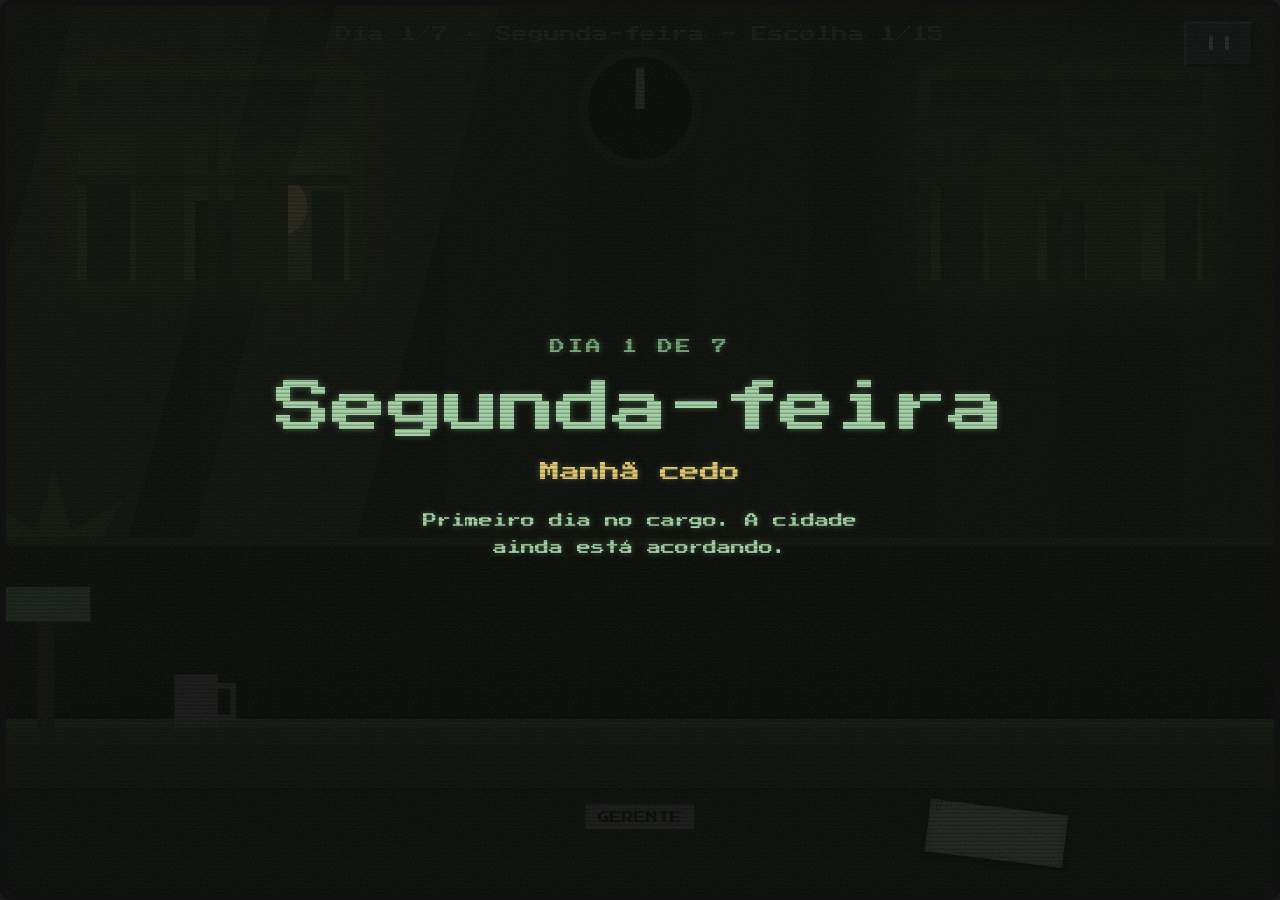
==== commit 2229adba: "Major overhaul of the game, adding variation and actual game progression, alongside sfx work and qua" ====
--- a/game.html
+++ b/game.html
@@ -5,8 +5,11 @@
     <meta name="viewport" content="width=device-width, initial-scale=1.0">
     <title>Traffic 'n Trade</title>
 
-    <!-- plays the "zoom out" when arriving from another page; keep it inline and first -->
-    <script>if (sessionStorage.getItem("tt-crt-transition")) document.documentElement.classList.add("crt-entering");</script>
+    <!-- applies the saved CRT setting and plays the "zoom out" when arriving from another page; keep it inline and first -->
+    <script>
+        try { if (JSON.parse(localStorage.getItem("tt-settings") || "{}").crt === false) document.documentElement.classList.add("no-crt"); } catch (e) {}
+        if (sessionStorage.getItem("tt-crt-transition")) document.documentElement.classList.add("crt-entering");
+    </script>
 
     <link rel="preconnect" href="https://fonts.googleapis.com">
     <link rel="preconnect" href="https://fonts.gstatic.com" crossorigin>
@@ -15,56 +18,74 @@
     <link rel="stylesheet" href="styles/game.css">
 </head>
 <body>
-    <main class="screen office-screen" id="game-screen">
+    <main class="screen office-screen" id="game-screen" data-theme="office">
         <p class="hud" id="hud"></p>
         <button id="pause-btn" class="btn" type="button">||</button>
 
-        <!-- Everything inside .scene zooms/dims when the paper comes to the center -->
-        <div class="scene" id="scene">
-            <div class="wall">
-                <div class="window"></div>
-                <div class="window w2"></div>
-                <div class="clock"></div>
-                <div class="plant"></div>
+        <!-- Everything in .camera moves with the mouse (parallax) -->
+        <div class="camera" id="camera">
+
+            <!-- Everything inside .scene zooms/dims when the paper comes to the center -->
+            <div class="scene" id="scene">
+                <div class="wall">
+                    <div class="window"><i class="sky-obj"></i></div>
+                    <div class="window w2"></div>
+                    <div class="clock"></div>
+                    <div class="plant"></div>
+
+                    <!-- theme decorations (shown by data-theme in game.css) -->
+                    <div class="decor sunrays"></div>
+                    <div class="decor garland"></div>
+                    <div class="decor cobweb l"></div>
+                    <div class="decor cobweb r"></div>
+                    <div class="decor bats"><span></span><span></span><span></span></div>
+                    <div class="decor banner">BLACK FRIDAY -70%</div>
+                </div>
+
+                <div class="npc" id="npc">
+                    <div class="speech" id="speech">
+                        <span class="speech-name" id="speech-name"></span>
+                        <p class="speech-text" id="speech-text"></p>
+                    </div>
+                    <div class="npc-sprite">
+                        <div class="npc-head"><div class="npc-hair"></div><div class="npc-hat"></div></div>
+                        <div class="npc-torso">
+                            <div class="npc-tie"></div>
+                            <div class="npc-arm left"></div>
+                            <div class="npc-arm right"></div>
+                        </div>
+                        <div class="npc-legs"><span></span><span></span></div>
+                    </div>
+                </div>
+
+                <div class="desk">
+                    <div class="lamp"></div>
+                    <div class="mug"></div>
+                    <div class="pumpkin"></div>
+                    <div class="nameplate">GERENTE</div>
+                </div>
+
+                <div class="rain"></div>
+                <div class="flash"></div>
             </div>
 
-            <div class="npc" id="npc">
-                <div class="speech" id="speech">
-                    <span class="speech-name" id="speech-name"></span>
-                    <p class="speech-text" id="speech-text"></p>
-                </div>
-                <div class="npc-sprite">
-                    <div class="npc-head"><div class="npc-hair"></div></div>
-                    <div class="npc-torso">
-                        <div class="npc-tie"></div>
-                        <div class="npc-arm left"></div>
-                        <div class="npc-arm right"></div>
+            <!-- The paper: sits on the desk, then moves to the center -->
+            <div class="paper" id="paper">
+                <div class="paper-timer" id="paper-timer"><div id="paper-timer-fill"></div></div>
+                <div class="paper-content">
+                    <h2 class="paper-title" id="paper-title"></h2>
+                    <p class="paper-text" id="paper-text"></p>
+                    <div class="paper-options">
+                        <button class="paper-option" id="opt-A" type="button" disabled>
+                            <span class="opt-key">A</span>
+                            <span class="opt-text" id="opt-A-text"></span>
+                        </button>
+                        <button class="paper-option" id="opt-B" type="button" disabled>
+                            <span class="opt-key">B</span>
+                            <span class="opt-text" id="opt-B-text"></span>
+                        </button>
                     </div>
-                    <div class="npc-legs"><span></span><span></span></div>
-                </div>
-            </div>
-
-            <div class="desk">
-                <div class="lamp"></div>
-                <div class="mug"></div>
-                <div class="nameplate">GERENTE</div>
-            </div>
-        </div>
-
-        <!-- The paper: sits on the desk, then moves to the center -->
-        <div class="paper" id="paper">
-            <div class="paper-content">
-                <h2 class="paper-title" id="paper-title"></h2>
-                <p class="paper-text" id="paper-text"></p>
-                <div class="paper-options">
-                    <button class="paper-option" id="opt-A" type="button" disabled>
-                        <span class="opt-key">A</span>
-                        <span class="opt-text" id="opt-A-text"></span>
-                    </button>
-                    <button class="paper-option" id="opt-B" type="button" disabled>
-                        <span class="opt-key">B</span>
-                        <span class="opt-text" id="opt-B-text"></span>
-                    </button>
+                    <p class="paper-result" id="paper-result"></p>
                 </div>
             </div>
         </div>
--- a/styles/crt.css
+++ b/styles/crt.css
@@ -129,4 +129,132 @@
   html.crt-entering .screen {
     animation: none;
   }
+}
+
+/* ============ Settings switches (CRT / flicker) ============ */
+html.no-flicker .screen::before,
+html.no-flicker .screen::after {
+  animation: none;
+}
+
+html.no-crt .screen::before,
+html.no-crt .screen::after {
+  display: none;
+}
+
+html.no-crt .screen {
+  border-radius: 0;
+  box-shadow: none;
+}
+
+html.no-crt .screen,
+html.no-crt .screen *,
+html.no-crt .screen *::before,
+html.no-crt .screen *::after {
+  text-shadow: none !important;
+}
+
+/* with the CRT off, page changes are a plain fade */
+html.no-crt.crt-leaving .screen { animation: plain-fade-out 0.62s ease forwards; }
+html.no-crt.crt-entering .screen { animation: plain-fade-in 0.9s ease both; }
+
+@keyframes plain-fade-out { to { opacity: 0; } }
+@keyframes plain-fade-in { from { opacity: 0; } }
+
+/* ============ Custom cursor (sprites are drawn in scripts/fx.js) ============ */
+html.custom-cursor,
+html.custom-cursor * {
+  cursor: none !important;
+}
+
+.tt-cursor {
+  position: fixed;
+  left: 0;
+  top: 0;
+  width: 32px;
+  height: 32px;
+  z-index: 100000;
+  pointer-events: none;
+  background-repeat: no-repeat;
+  background-size: 100% 100%;
+  image-rendering: pixelated;
+  opacity: 0;
+  will-change: transform;
+}
+
+.tt-cursor-shadow {
+  z-index: 99999;
+  filter: brightness(0) blur(1px);
+}
+
+html:not(.custom-cursor) .tt-cursor { display: none; }
+html.custom-cursor .tt-cursor.visible { opacity: 1; }
+html.custom-cursor .tt-cursor-shadow.visible { opacity: 0.4; }
+
+/* ============ Options panel (shared by menu and pause screen) ============ */
+.opt-row {
+  display: flex;
+  align-items: center;
+  justify-content: space-between;
+  gap: 16px;
+  padding: 14px 4px;
+  border-bottom: 2px dashed rgba(163, 207, 164, 0.18);
+  font-size: clamp(8px, 1.3vw, 13px);
+  line-height: 1.6;
+  text-align: left;
+}
+
+.opt-label { flex: 1 1 auto; }
+
+.opt-row input[type="range"] {
+  flex: 0 1 42%;
+  accent-color: var(--ink-dim);
+}
+
+.opt-value {
+  flex: none;
+  width: 4.5em;
+  text-align: right;
+}
+
+.opt-toggle {
+  flex: none;
+  min-width: 9em;
+  padding: 10px 14px;
+  background: var(--btn);
+  color: #fff;
+  border-style: solid;
+  border-width: 2px 4px 4px 2px;
+  border-color: var(--bevel-light) var(--bevel-dark) var(--bevel-dark) var(--bevel-light);
+  border-radius: 0;
+  font: inherit;
+  letter-spacing: 0.02em;
+  cursor: pointer;
+}
+
+.opt-toggle:hover,
+.opt-toggle:focus-visible {
+  background: #70767b;
+  outline: none;
+}
+
+.opt-toggle[aria-pressed="false"] {
+  background: #484d50;
+  color: #9aa3a0;
+}
+
+.opt-toggle:active {
+  border-width: 4px 0 0 4px;
+  border-color: var(--bevel-dark);
+}
+
+.opt-reset {
+  display: block;
+  width: 100%;
+  margin-top: 22px;
+  background: var(--danger);
+}
+
+@media (prefers-reduced-motion: reduce) {
+  .tt-cursor-shadow { transition: none; }
 }
--- a/styles/game.css
+++ b/styles/game.css
@@ -736,4 +736,476 @@
     opacity: 1;
     transform: translateY(0);
   }
+}
+
+/* =====================================================================
+   WEEK THEMES / CAMERA / EXTRAS  -  append to the end of game.css
+   ===================================================================== */
+
+/* ---------- Mouse camera (+ punch / shake) ----------
+   --cam-x / --cam-y are set from scripts/fx.js. The far wall moves less than the
+   desk and paper, which gives the parallax. */
+.camera {
+  position: absolute;
+  inset: 0;
+  z-index: 1;
+  scale: 1.08; /* overscan so the edges never show while the camera moves */
+  translate: var(--cam-x, 0px) var(--cam-y, 0px);
+}
+
+.camera .wall  { translate: calc(var(--cam-x, 0px) * -0.55) calc(var(--cam-y, 0px) * -0.55); }
+.camera .desk  { translate: calc(var(--cam-x, 0px) * 0.3) calc(var(--cam-y, 0px) * 0.3); }
+.camera .paper { translate: calc(var(--cam-x, 0px) * 0.45) calc(var(--cam-y, 0px) * 0.45); }
+
+/* ---------- Theme colors (default = the office you already have) ---------- */
+.office-screen {
+  --wall-a: #223022; --wall-b: #1f2c1f; --wall-low: #172017; --trim: #2f422f;
+  --sky-top: #0f1a10; --sky-bottom: #1d2e1e; --sky-a: #2c452d; --sky-b: #355535;
+  --frame: #3b4f3b; --glow: rgba(163, 207, 164, 0.12);
+  --desk-top: #3b4a3b; --desk-mid: #2a352a; --desk-low: #1d261d; --desk-edge: #566a56;
+  --lamp: #a3cfa4; --lamp-glow: rgba(163, 207, 164, 0.4);
+  --tint: transparent; --ray: rgba(255, 240, 170, 0.14); --bulb: #e8903a;
+}
+
+.office-screen[data-theme="morning"] {
+  --wall-a: #2e3b2a; --wall-b: #2a3626; --wall-low: #1f2a1c; --trim: #4a5a3a;
+  --sky-top: #2b4a3a; --sky-bottom: #7a9a58; --sky-a: #3c5a3a; --sky-b: #4d6e45;
+  --frame: #4a5f3c; --glow: rgba(255, 236, 160, 0.3);
+  --desk-top: #4a5a40; --desk-mid: #36442f; --desk-low: #26301f; --desk-edge: #6a8058;
+  --tint: rgba(255, 236, 160, 0.07);
+}
+
+.office-screen[data-theme="rain"] {
+  --wall-a: #1e2830; --wall-b: #1b242b; --wall-low: #141b22; --trim: #2a3a47;
+  --sky-top: #0c1218; --sky-bottom: #1b2a36; --sky-a: #1f3040; --sky-b: #26394a;
+  --frame: #31465a; --glow: rgba(120, 170, 220, 0.18);
+  --desk-top: #333f4a; --desk-mid: #262f38; --desk-low: #1a2128; --desk-edge: #4a5c6c;
+  --lamp: #bcd8f0; --lamp-glow: rgba(190, 220, 255, 0.35);
+  --tint: rgba(10, 30, 60, 0.22);
+}
+
+.office-screen[data-theme="halloween"] {
+  --wall-a: #2a1f33; --wall-b: #261c2e; --wall-low: #1b1423; --trim: #4b2f5e;
+  --sky-top: #1a0f26; --sky-bottom: #3a1e46; --sky-a: #2a1838; --sky-b: #351f45;
+  --frame: #5a3a6e; --glow: rgba(255, 140, 40, 0.18);
+  --desk-top: #3c2a44; --desk-mid: #2c1f34; --desk-low: #1d1424; --desk-edge: #6a4580;
+  --lamp: #e8903a; --lamp-glow: rgba(255, 150, 50, 0.5);
+  --tint: rgba(80, 20, 90, 0.16); --bulb: #e8903a;
+}
+
+.office-screen[data-theme="blackfriday"] {
+  --wall-a: #2b1f1f; --wall-b: #271b1b; --wall-low: #1c1313; --trim: #5a2a2a;
+  --sky-top: #14090a; --sky-bottom: #3a1515; --sky-a: #3a1c1c; --sky-b: #4a2424;
+  --frame: #7a3030; --glow: rgba(255, 60, 60, 0.22);
+  --desk-top: #4a2f2f; --desk-mid: #352222; --desk-low: #241616; --desk-edge: #7a4545;
+  --lamp: #ff8a7a; --lamp-glow: rgba(255, 90, 90, 0.4);
+  --tint: rgba(140, 10, 10, 0.12); --bulb: #ff4a4a;
+}
+
+.office-screen[data-theme="midnight"] {
+  --wall-a: #121a24; --wall-b: #101821; --wall-low: #0b1118; --trim: #1c2a3a;
+  --sky-top: #05080d; --sky-bottom: #0f1a2a; --sky-a: #142030; --sky-b: #1a2a3d;
+  --frame: #24364a; --glow: rgba(150, 190, 255, 0.1);
+  --desk-top: #1f2a36; --desk-mid: #17202a; --desk-low: #10171f; --desk-edge: #30445a;
+  --lamp: #ffe9a8; --lamp-glow: rgba(255, 230, 160, 0.6);
+  /* darkness everywhere except a pool of light around the desk lamp */
+  --tint: radial-gradient(ellipse at 12% 80%, rgba(0, 0, 0, 0) 0, rgba(0, 0, 0, 0.72) 55%);
+}
+
+.office-screen[data-theme="finale"] {
+  --wall-a: #332224; --wall-b: #2e1f21; --wall-low: #231618; --trim: #5a3a38;
+  --sky-top: #3a1a1a; --sky-bottom: #b5532f; --sky-a: #4a2420; --sky-b: #5d2d25;
+  --frame: #6a4038; --glow: rgba(255, 150, 80, 0.28);
+  --desk-top: #43302f; --desk-mid: #332322; --desk-low: #241717; --desk-edge: #7a5048;
+  --lamp: #ffb27a; --lamp-glow: rgba(255, 170, 100, 0.4);
+  --tint: rgba(150, 50, 20, 0.14); --ray: rgba(255, 150, 80, 0.16);
+}
+
+/* ---------- Existing rules, now reading the theme colors ---------- */
+.wall {
+  background: repeating-linear-gradient(
+    90deg,
+    var(--wall-a) 0 calc(var(--u) * 14),
+    var(--wall-b) calc(var(--u) * 14) calc(var(--u) * 28)
+  );
+}
+
+.wall::after {
+  background: var(--wall-low);
+  border-top-color: var(--trim);
+}
+
+.window {
+  border-color: var(--frame);
+  background: linear-gradient(var(--sky-top), var(--sky-bottom));
+  box-shadow: 0 0 calc(var(--u) * 6) var(--glow);
+}
+
+.window::before {
+  z-index: 1;
+  background:
+    linear-gradient(var(--sky-a), var(--sky-a)) 4% 100% / 16% 50% no-repeat,
+    linear-gradient(var(--sky-b), var(--sky-b)) 26% 100% / 18% 75% no-repeat,
+    linear-gradient(var(--sky-a), var(--sky-a)) 50% 100% / 14% 40% no-repeat,
+    linear-gradient(var(--sky-b), var(--sky-b)) 72% 100% / 20% 65% no-repeat,
+    linear-gradient(var(--sky-a), var(--sky-a)) 98% 100% / 12% 45% no-repeat;
+}
+
+.window::after {
+  z-index: 2;
+  background:
+    linear-gradient(var(--frame), var(--frame)) 50% 0 / calc(var(--u) * 1.2) 100% no-repeat,
+    linear-gradient(var(--frame), var(--frame)) 0 50% / 100% calc(var(--u) * 1.2) no-repeat;
+}
+
+.desk {
+  background: linear-gradient(
+    var(--desk-top) 0 calc(var(--u) * 2),
+    var(--desk-mid) calc(var(--u) * 2) 30%,
+    var(--desk-low) 30%
+  );
+  border-top-color: var(--desk-edge);
+}
+
+.lamp::before {
+  background: var(--lamp);
+  box-shadow: 0 calc(var(--u) * 6) calc(var(--u) * 16) var(--lamp-glow);
+}
+
+/* the wall clock starts at each day's time (set from game.js) */
+.clock::before { animation-delay: var(--clock-m, 0s); }
+.clock::after  { animation-delay: var(--clock-h, 0s); }
+
+/* color tint over the whole scene */
+.scene::after {
+  content: "";
+  position: absolute;
+  inset: 0;
+  z-index: 5;
+  pointer-events: none;
+  background: var(--tint);
+}
+
+.office-screen[data-theme="blackfriday"] .scene::after { animation: bf-pulse 1.6s ease-in-out infinite alternate; }
+@keyframes bf-pulse { from { opacity: 0.55; } to { opacity: 1; } }
+
+/* ---------- Sky objects and stars in the window ---------- */
+.sky-obj {
+  position: absolute;
+  z-index: 0;
+  display: none;
+  width: calc(var(--u) * 7);
+  height: calc(var(--u) * 7);
+  border-radius: 50%;
+}
+
+.office-screen[data-theme="morning"] .sky-obj   { display: block; left: 62%; top: 48%; background: #ffe9a0; box-shadow: 0 0 calc(var(--u) * 6) rgba(255, 233, 160, 0.8); }
+.office-screen[data-theme="halloween"] .sky-obj { display: block; left: 58%; top: 12%; background: #ffb04a; box-shadow: 0 0 calc(var(--u) * 5) rgba(255, 176, 74, 0.7); }
+.office-screen[data-theme="midnight"] .sky-obj  { display: block; left: 64%; top: 14%; background: #dfe8f5; box-shadow: 0 0 calc(var(--u) * 5) rgba(223, 232, 245, 0.5); }
+.office-screen[data-theme="finale"] .sky-obj    { display: block; left: 54%; top: 44%; width: calc(var(--u) * 9); height: calc(var(--u) * 9); background: #ff7a3c; box-shadow: 0 0 calc(var(--u) * 8) rgba(255, 122, 60, 0.8); }
+
+.office-screen[data-theme="midnight"] .window,
+.office-screen[data-theme="halloween"] .window {
+  background:
+    radial-gradient(circle at 18% 22%, #cfe0ff 0 1px, transparent 2px),
+    radial-gradient(circle at 72% 14%, #cfe0ff 0 1px, transparent 2px),
+    radial-gradient(circle at 44% 38%, #cfe0ff 0 1px, transparent 2px),
+    linear-gradient(var(--sky-top), var(--sky-bottom));
+}
+
+/* ---------- Decorations (hidden unless the theme asks for them) ---------- */
+.decor {
+  position: absolute;
+  display: none;
+  pointer-events: none;
+}
+
+/* morning + finale: light shafts from the windows */
+.office-screen[data-theme="morning"] .sunrays,
+.office-screen[data-theme="finale"] .sunrays {
+  display: block;
+  inset: 0;
+  background: linear-gradient(
+    105deg,
+    transparent 0 8%,
+    var(--ray) 8% 20%,
+    transparent 20% 24%,
+    var(--ray) 24% 34%,
+    transparent 34%
+  );
+}
+
+/* halloween + black friday: string of lights */
+.office-screen[data-theme="halloween"] .garland,
+.office-screen[data-theme="blackfriday"] .garland {
+  display: block;
+  left: 0;
+  right: 0;
+  top: 0;
+  height: calc(var(--u) * 3);
+  background: radial-gradient(circle at 50% 60%, var(--bulb) 0 25%, transparent 28%) 0 0 / calc(var(--u) * 7) 100% repeat-x;
+  animation: bulbs 1.4s steps(1) infinite;
+}
+
+@keyframes bulbs { 50% { opacity: 0.55; } }
+
+/* halloween: cobwebs and bats */
+.office-screen[data-theme="halloween"] .cobweb {
+  display: block;
+  top: 0;
+  width: calc(var(--u) * 22);
+  height: calc(var(--u) * 22);
+  background:
+    repeating-conic-gradient(from 90deg at 0 0, rgba(223, 232, 220, 0.45) 0 1.2deg, transparent 1.2deg 18deg),
+    repeating-radial-gradient(circle at 0 0, transparent 0 calc(var(--u) * 4), rgba(223, 232, 220, 0.4) calc(var(--u) * 4) calc(var(--u) * 4.4));
+  clip-path: polygon(0 0, 100% 0, 0 100%);
+}
+
+.cobweb.l { left: 0; }
+.cobweb.r { right: 0; transform: scaleX(-1); }
+
+.office-screen[data-theme="halloween"] .bats {
+  display: block;
+  inset: 0;
+  overflow: hidden;
+}
+
+.bats span {
+  position: absolute;
+  top: 10%;
+  left: 0;
+  width: calc(var(--u) * 5);
+  height: calc(var(--u) * 2.4);
+  background: #0d0a12;
+  clip-path: polygon(0 20%, 20% 0, 35% 40%, 50% 15%, 65% 40%, 80% 0, 100% 20%, 80% 100%, 50% 60%, 20% 100%);
+  animation: bat-fly 9s linear infinite, bat-flap 0.3s steps(2) infinite;
+}
+
+.bats span:nth-child(2) { top: 18%; animation-duration: 12s, 0.35s; animation-delay: -4s, 0s; }
+.bats span:nth-child(3) { top: 5%;  animation-duration: 15s, 0.28s; animation-delay: -9s, 0s; }
+
+@keyframes bat-fly  { from { translate: -10vw 0; } to { translate: 110vw 4vh; } }
+@keyframes bat-flap { 50% { scale: 1 0.45; } }
+
+/* black friday: sale banner */
+.office-screen[data-theme="blackfriday"] .banner {
+  display: block;
+  left: 50%;
+  top: calc(8% + var(--u) * 17);
+  padding: calc(var(--u) * 1.4) calc(var(--u) * 3);
+  background: #8b1f1f;
+  border: calc(var(--u) * 0.6) solid #ff6a5a;
+  color: #fff;
+  font-size: calc(var(--u) * 2.4);
+  white-space: nowrap;
+  transform: translateX(-50%) rotate(-2deg);
+}
+
+/* halloween: pumpkin on the desk and costumes (witch hat) on the visitors */
+.pumpkin {
+  position: absolute;
+  display: none;
+  right: 14%;
+  top: calc(var(--u) * -7);
+  width: calc(var(--u) * 8);
+  height: calc(var(--u) * 7);
+  background: #e8903a;
+  border-radius: 45% 45% 40% 40%;
+  box-shadow:
+    inset calc(var(--u) * -1.5) 0 0 #c46a1a,
+    inset calc(var(--u) * 1.5) 0 0 #f0a850,
+    0 0 calc(var(--u) * 6) rgba(232, 144, 58, 0.5);
+}
+
+.pumpkin::before { /* stem */
+  content: "";
+  position: absolute;
+  left: 50%;
+  top: calc(var(--u) * -1.6);
+  width: calc(var(--u) * 1.6);
+  height: calc(var(--u) * 2);
+  margin-left: calc(var(--u) * -0.8);
+  background: #4a6a2a;
+}
+
+.pumpkin::after { /* face */
+  content: "";
+  position: absolute;
+  left: calc(var(--u) * 1.6);
+  top: calc(var(--u) * 2.2);
+  width: calc(var(--u) * 1.4);
+  height: calc(var(--u) * 1.4);
+  background: #2a1408;
+  box-shadow: calc(var(--u) * 3) 0 #2a1408, calc(var(--u) * 1.4) calc(var(--u) * 2.2) 0 calc(var(--u) * 0.3) #2a1408;
+}
+
+.office-screen[data-theme="halloween"] .pumpkin { display: block; }
+
+.npc-hat {
+  position: absolute;
+  display: none;
+  left: calc(var(--u) * -2);
+  top: calc(var(--u) * -9);
+  width: calc(var(--u) * 18);
+  height: calc(var(--u) * 10);
+  background: linear-gradient(#e8903a, #e8903a) 0 78% / 100% 12% no-repeat, #3a1f4a;
+  clip-path: polygon(50% 0, 62% 35%, 100% 75%, 100% 100%, 0 100%, 0 75%, 38% 35%);
+}
+
+.office-screen[data-theme="halloween"] .npc-hat { display: block; }
+
+/* midnight: the visitor is half in the dark */
+.office-screen[data-theme="midnight"] .npc { filter: brightness(0.7); }
+
+/* rain on the whole scene + (slow, faint) lightning */
+.rain {
+  position: absolute;
+  inset: 0;
+  z-index: 4;
+  display: none;
+  overflow: hidden;
+  pointer-events: none;
+}
+
+.office-screen[data-theme="rain"] .rain { display: block; }
+
+.rain::before,
+.rain::after {
+  content: "";
+  position: absolute;
+  inset: 0;
+  background-repeat: repeat;
+}
+
+.rain::before {
+  background-image: url("data:image/svg+xml;utf8,<svg xmlns='http://www.w3.org/2000/svg' width='200' height='200'><g stroke='rgb(190,225,235)' stroke-opacity='.45' stroke-width='1.5' stroke-linecap='round'><path d='M20 10l-3 28M60 70l-3 28M95 30l-3 28M130 120l-3 28M170 60l-3 28M35 140l-3 28M80 165l-3 28M150 160l-3 28M110 95l-3 28M188 130l-3 28'/></g></svg>");
+  background-size: 200px 200px;
+  animation: rain-fall 0.7s linear infinite;
+}
+
+.rain::after {
+  background-image: url("data:image/svg+xml;utf8,<svg xmlns='http://www.w3.org/2000/svg' width='140' height='140'><g stroke='rgb(190,225,235)' stroke-opacity='.3' stroke-width='1' stroke-linecap='round'><path d='M12 20l-3 22M52 90l-3 22M92 10l-3 22M120 70l-3 22M30 118l-3 22M100 115l-3 22'/></g></svg>");
+  background-size: 140px 140px;
+  animation: rain-fall-small 0.5s linear infinite;
+}
+
+@keyframes rain-fall       { to { background-position: 0 200px; } }
+@keyframes rain-fall-small { to { background-position: 0 140px; } }
+
+.flash {
+  position: absolute;
+  inset: 0;
+  z-index: 5;
+  display: none;
+  background: #cfe8ff;
+  opacity: 0;
+  pointer-events: none;
+}
+
+.office-screen[data-theme="rain"] .flash { display: block; animation: lightning 11s linear infinite; }
+
+@keyframes lightning {
+  0%, 92%, 100% { opacity: 0; }
+  93% { opacity: 0.16; }
+  94% { opacity: 0; }
+  95% { opacity: 0.1; }
+  97% { opacity: 0; }
+}
+
+html.no-flicker .flash,
+html.no-flicker .scene::after,
+html.no-flicker .garland { animation: none; }
+
+@media (prefers-reduced-motion: reduce) {
+  .flash, .rain::before, .rain::after, .bats span, .garland, .scene::after { animation: none !important; }
+}
+
+/* ---------- Paper: decision timer, hidden-twist note, "consequence" stamp ---------- */
+.paper-timer {
+  display: none;
+  position: absolute;
+  top: 0;
+  left: 0;
+  right: 0;
+  height: 8px;
+  background: rgba(27, 38, 27, 0.15);
+}
+
+.paper-timer.on { display: block; }
+
+#paper-timer-fill {
+  height: 100%;
+  background: var(--danger);
+  transform-origin: left;
+  transition: transform 0.1s linear;
+}
+
+.paper-timer.urgent #paper-timer-fill { animation: blink 0.5s steps(1) infinite; }
+
+.paper-result {
+  display: none;
+  margin-top: 20px;
+  padding-top: 14px;
+  border-top: 2px dashed var(--danger);
+  font-size: clamp(9px, 1.3vw, 14px);
+  line-height: 1.8;
+  color: var(--danger);
+}
+
+.paper-result.show {
+  display: block;
+  animation: scribble 0.6s steps(10) both;
+}
+
+.paper.consequence::after {
+  content: "CONSEQUÊNCIA";
+  position: absolute;
+  top: 22px;
+  right: 24px;
+  padding: 6px 10px;
+  border: 3px solid var(--danger);
+  color: var(--danger);
+  font-size: clamp(7px, 1vw, 11px);
+  letter-spacing: 0.05em;
+  opacity: 0.85;
+  transform: rotate(7deg);
+}
+
+/* ---------- Day intro card ---------- */
+.day-intro {
+  position: absolute;
+  inset: 0;
+  z-index: 18;
+  display: flex;
+  flex-direction: column;
+  align-items: center;
+  justify-content: center;
+  gap: clamp(12px, 3vh, 26px);
+  padding: 24px;
+  text-align: center;
+  background: rgba(0, 0, 0, 0.86);
+  cursor: pointer;
+  animation: intro-in 0.35s steps(4) both;
+}
+
+.day-intro.leaving { animation: intro-out 0.4s steps(4) forwards; }
+
+.di-kicker { font-size: clamp(9px, 1.4vw, 15px); letter-spacing: 0.2em; color: var(--ink-dim); }
+.di-title  { font-size: clamp(20px, 5vw, 56px); color: var(--ink); animation: boot-in 0.8s steps(12) backwards; }
+.di-tag    { font-size: clamp(10px, 1.8vw, 20px); color: #e8c46a; }
+.di-text   { max-width: 36em; font-size: clamp(9px, 1.3vw, 14px); line-height: 1.9; color: var(--ink); }
+.di-timer  { font-size: clamp(8px, 1.1vw, 12px); color: #c96a6a; animation: blink 1s steps(1) infinite; }
+
+@keyframes intro-in  { from { opacity: 0; } to { opacity: 1; } }
+@keyframes intro-out { to { opacity: 0; } }
+
+/* ---------- Small extras ---------- */
+.hud { padding: 0 80px; }
+
+.overlay-ending {
+  margin: 6px 0 14px;
+  text-align: center;
+  font-size: clamp(14px, 2.6vw, 28px);
+  font-weight: normal;
+  color: #e8c46a;
 }
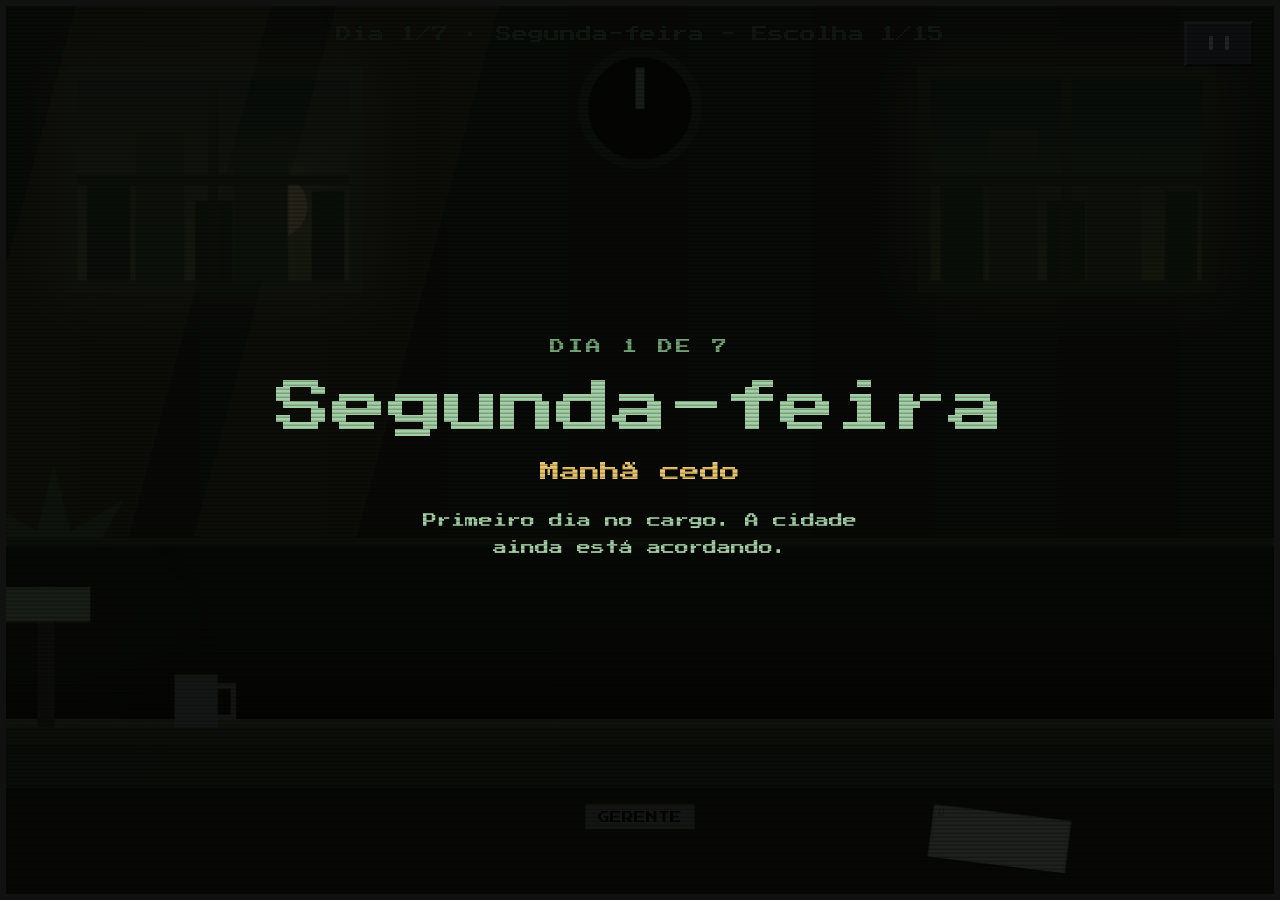
==== commit 6f03746d: "final opmizations and coisinhas" ====
--- a/game.html
+++ b/game.html
@@ -11,11 +11,27 @@
         if (sessionStorage.getItem("tt-crt-transition")) document.documentElement.classList.add("crt-entering");
     </script>
 
+    <script>
+    try {
+        var s = JSON.parse(localStorage.getItem("tt-settings") || "{}"), c = document.documentElement.classList;
+        if (s.crt === false) c.add("no-crt");
+        var weak = !matchMedia("(hover: hover) and (pointer: fine)").matches || (navigator.hardwareConcurrency || 8) <= 4 || (navigator.deviceMemory || 8) <= 4;
+        if (s.quality === "low" || (s.quality !== "high" && weak)) c.add("lite");
+    } catch (e) {}
+    if (sessionStorage.getItem("tt-crt-transition")) document.documentElement.classList.add("crt-entering");
+    </script>
+
     <link rel="preconnect" href="https://fonts.googleapis.com">
     <link rel="preconnect" href="https://fonts.gstatic.com" crossorigin>
     <link href="https://fonts.googleapis.com/css2?family=Press+Start+2P&display=swap" rel="stylesheet">
     <link rel="stylesheet" href="styles/crt.css">
     <link rel="stylesheet" href="styles/game.css">
+    <link rel="modulepreload" href="scripts/settings.js">
+    <link rel="modulepreload" href="scripts/sfx.js">
+    <link rel="modulepreload" href="scripts/fx.js">
+    <link rel="modulepreload" href="scripts/options_panel.js">
+    <link rel="modulepreload" href="scripts/rules.js">
+    <link rel="modulepreload" href="scripts/transition.js">
 </head>
 <body>
     <main class="screen office-screen" id="game-screen" data-theme="office">
--- a/styles/crt.css
+++ b/styles/crt.css
@@ -257,4 +257,70 @@
 
 @media (prefers-reduced-motion: reduce) {
   .tt-cursor-shadow { transition: none; }
-}+}
+
+/* =====================================================================
+   PERFORMANCE PASS - append to the very end of crt.css
+   ===================================================================== */
+
+/* page-change zoom: transform + opacity only (the old version also animated blur) */
+html.crt-leaving .screen,
+html.crt-entering .screen { will-change: transform, opacity; }
+
+@keyframes crt-zoom-in {
+  0%   { transform: scale(1);         opacity: 1; }
+  60%  { transform: scale(1.9);       opacity: 1; }
+  100% { transform: scale(3.2, 0.05); opacity: 0; }
+}
+
+@keyframes crt-zoom-out {
+  0%   { transform: scale(3.2, 0.05); opacity: 0; }
+  35%  { transform: scale(1.9);       opacity: 1; }
+  100% { transform: scale(1);         opacity: 1; }
+}
+
+/* desktop only: the brightness flash comes back (cheap, unlike blur) */
+@keyframes crt-zoom-in-bright {
+  0%   { transform: scale(1);         filter: brightness(1);   opacity: 1; }
+  60%  { transform: scale(1.9);       filter: brightness(1.8); opacity: 1; }
+  100% { transform: scale(3.2, 0.05); filter: brightness(5);   opacity: 0; }
+}
+
+@keyframes crt-zoom-out-bright {
+  0%   { transform: scale(3.2, 0.05); filter: brightness(5);   opacity: 0; }
+  35%  { transform: scale(1.9);       filter: brightness(1.8); opacity: 1; }
+  100% { transform: scale(1);         filter: brightness(1);   opacity: 1; }
+}
+
+@media (prefers-reduced-motion: no-preference) {
+  html:not(.lite):not(.no-crt).crt-leaving .screen  { animation-name: crt-zoom-in-bright; }
+  html:not(.lite):not(.no-crt).crt-entering .screen { animation-name: crt-zoom-out-bright; }
+}
+
+/* LITE graphics: no glow, no noise, no rolling bar, square corners */
+html.lite:not(.no-crt) .screen {
+  border-radius: 0;
+  box-shadow: inset 0 0 60px rgba(0, 0, 0, 0.7);
+}
+
+html.lite .screen,
+html.lite .screen *,
+html.lite .screen *::before,
+html.lite .screen *::after { text-shadow: none !important; }
+
+html.lite .screen::before {
+  animation: none;
+  background: repeating-linear-gradient(
+    to bottom,
+    rgba(0, 0, 0, 0) 0,
+    rgba(0, 0, 0, 0) 2px,
+    rgba(0, 0, 0, 0.24) 3px,
+    rgba(0, 0, 0, 0.24) 4px
+  );
+}
+
+html.lite .screen::after { display: none; }
+
+/* phones: no 300ms tap delay, no pull-to-refresh, no grey tap flash */
+html { touch-action: manipulation; -webkit-tap-highlight-color: transparent; }
+html, body { overscroll-behavior: none; }
--- a/styles/game.css
+++ b/styles/game.css
@@ -1,5 +1,5 @@
-/* requires styles/crt.css to be loaded first */
-
+
+/* ================= SCREEN ================= */
 .office-screen {
   height: 100vh;
   height: 100dvh;
@@ -8,17 +8,31 @@
 
 /* ================= SCENE ================= */
 .scene {
-  --u: clamp(3px, min(0.9vh, 1.1vw), 10px); /* "pixel unit": everything scales from this */
+  --u: clamp(3px, min(0.9vh, 1.1vw), 10px);
   position: absolute;
   inset: 0;
   z-index: 1;
   transform-origin: 50% 72%;
-  transition: transform 1s cubic-bezier(0.3, 0.7, 0.2, 1), filter 1s ease;
+  transition: transform 1s cubic-bezier(0.3, 0.7, 0.2, 1),
+              filter 1s ease;
 }
 
 .scene.zoomed {
   transform: scale(1.5);
-  filter: brightness(0.35) blur(2px);
+
+  /* Removed blur: applying a blur to the entire scene is expensive,
+     especially on mobile GPUs. */
+  filter: brightness(0.35);
+}
+
+/* Pause expensive decorative animations during zoom.
+   They automatically resume when .zoomed is removed. */
+.scene.zoomed .rain::before,
+.scene.zoomed .rain::after,
+.scene.zoomed .bats span,
+.scene.zoomed .garland,
+.scene.zoomed::after {
+  animation-play-state: paused;
 }
 
 /* ---------- Wall ---------- */
@@ -136,7 +150,11 @@
   width: calc(var(--u) * 16);
   height: calc(var(--u) * 20);
   background: #3c6a3e;
-  clip-path: polygon(50% 0, 62% 38%, 100% 20%, 70% 62%, 90% 100%, 10% 100%, 30% 62%, 0 20%, 38% 38%);
+  clip-path: polygon(
+    50% 0, 62% 38%, 100% 20%,
+    70% 62%, 90% 100%, 10% 100%,
+    30% 62%, 0 20%, 38% 38%
+  );
 }
 
 /* ---------- NPC ---------- */
@@ -168,12 +186,12 @@
 
 @keyframes npc-in {
   from { transform: translateX(var(--from, 60vw)); }
-  to   { transform: translateX(0); }
+  to { transform: translateX(0); }
 }
 
 @keyframes npc-out {
   from { transform: translateX(0); }
-  to   { transform: translateX(var(--to, -60vw)); }
+  to { transform: translateX(var(--to, -60vw)); }
 }
 
 .npc-sprite {
@@ -194,13 +212,13 @@
 }
 
 @keyframes npc-bob {
-  0%   { transform: translateY(0); }
-  50%  { transform: translateY(calc(var(--u) * -1.5)); }
+  0% { transform: translateY(0); }
+  50% { transform: translateY(calc(var(--u) * -1.5)); }
 }
 
 @keyframes npc-idle {
-  0%   { transform: translateY(0); }
-  50%  { transform: translateY(calc(var(--u) * -0.5)); }
+  0% { transform: translateY(0); }
+  50% { transform: translateY(calc(var(--u) * -0.5)); }
 }
 
 .npc-head {
@@ -210,7 +228,7 @@
   background: var(--skin, #c3e0c4);
 }
 
-.npc-head::before { /* eyes */
+.npc-head::before {
   content: "";
   position: absolute;
   left: calc(var(--u) * 3);
@@ -221,7 +239,7 @@
   box-shadow: calc(var(--u) * 6) 0 #0d140d;
 }
 
-.npc-head::after { /* mouth */
+.npc-head::after {
   content: "";
   position: absolute;
   left: calc(var(--u) * 5);
@@ -266,7 +284,7 @@
   background: var(--suit, #4a5a4e);
 }
 
-.npc-arm::after { /* hand */
+.npc-arm::after {
   content: "";
   position: absolute;
   left: 0;
@@ -276,8 +294,13 @@
   background: var(--skin, #c3e0c4);
 }
 
-.npc-arm.left  { left: calc(var(--u) * -6); }
-.npc-arm.right { right: calc(var(--u) * -6); }
+.npc-arm.left {
+  left: calc(var(--u) * -6);
+}
+
+.npc-arm.right {
+  right: calc(var(--u) * -6);
+}
 
 .npc-legs {
   display: flex;
@@ -312,7 +335,7 @@
   transform: translateX(-50%) scale(1);
 }
 
-.speech::after { /* tail */
+.speech::after {
   content: "";
   position: absolute;
   top: 100%;
@@ -374,7 +397,7 @@
   background: #8a8f93;
 }
 
-.mug::after { /* handle */
+.mug::after {
   content: "";
   position: absolute;
   right: calc(var(--u) * -2);
@@ -394,7 +417,7 @@
   background: #444;
 }
 
-.lamp::before { /* head */
+.lamp::before {
   content: "";
   position: absolute;
   top: 0;
@@ -427,7 +450,7 @@
     transform 0.9s cubic-bezier(0.3, 0.7, 0.2, 1);
 }
 
-.paper::before { /* paper clip */
+.paper::before {
   content: "";
   position: absolute;
   top: 0;
@@ -515,7 +538,6 @@
   transition: background-size 0.5s steps(8);
 }
 
-/* the option the player picked: circled in red pen */
 .paper-option.chosen .opt-key {
   background: var(--danger);
   border-color: var(--danger);
@@ -532,7 +554,6 @@
   pointer-events: none;
 }
 
-/* the other one: crossed out */
 .paper-option.crossed {
   opacity: 0.55;
 }
@@ -543,12 +564,17 @@
 
 @keyframes scribble {
   from { clip-path: inset(0 100% 0 0); }
-  to   { clip-path: inset(0 0 0 0); }
+  to { clip-path: inset(0 0 0 0); }
 }
 
 @media (max-width: 600px) {
-  .paper { padding: 26px 20px; }
-  .window.w2 { display: none; }
+  .paper {
+    padding: 26px 20px;
+  }
+
+  .window.w2 {
+    display: none;
+  }
 }
 
 /* ================= HUD / PAUSE ================= */
@@ -586,7 +612,7 @@
   transform: scale(1.05);
 }
 
-/* ================= OVERLAYS (pause / summary / game over) ================= */
+/* ================= OVERLAYS ================= */
 .option-btn {
   width: min(55%, 704px);
   min-height: 90px;
@@ -732,93 +758,217 @@
     opacity: 0;
     transform: translateY(60px);
   }
+
   to {
     opacity: 1;
     transform: translateY(0);
   }
 }
 
-/* =====================================================================
-   WEEK THEMES / CAMERA / EXTRAS  -  append to the end of game.css
-   ===================================================================== */
-
-/* ---------- Mouse camera (+ punch / shake) ----------
-   --cam-x / --cam-y are set from scripts/fx.js. The far wall moves less than the
-   desk and paper, which gives the parallax. */
+
 .camera {
   position: absolute;
   inset: 0;
   z-index: 1;
-  scale: 1.08; /* overscan so the edges never show while the camera moves */
+  scale: 1.08;
   translate: var(--cam-x, 0px) var(--cam-y, 0px);
 }
 
-.camera .wall  { translate: calc(var(--cam-x, 0px) * -0.55) calc(var(--cam-y, 0px) * -0.55); }
-.camera .desk  { translate: calc(var(--cam-x, 0px) * 0.3) calc(var(--cam-y, 0px) * 0.3); }
-.camera .paper { translate: calc(var(--cam-x, 0px) * 0.45) calc(var(--cam-y, 0px) * 0.45); }
-
-/* ---------- Theme colors (default = the office you already have) ---------- */
+.camera .wall {
+  translate: calc(var(--cam-x, 0px) * -0.55)
+            calc(var(--cam-y, 0px) * -0.55);
+}
+
+.camera .desk {
+  translate: calc(var(--cam-x, 0px) * 0.3)
+            calc(var(--cam-y, 0px) * 0.3);
+}
+
+.camera .paper {
+  translate: calc(var(--cam-x, 0px) * 0.45)
+            calc(var(--cam-y, 0px) * 0.45);
+}
+
+/* ---------- Theme colors ---------- */
 .office-screen {
-  --wall-a: #223022; --wall-b: #1f2c1f; --wall-low: #172017; --trim: #2f422f;
-  --sky-top: #0f1a10; --sky-bottom: #1d2e1e; --sky-a: #2c452d; --sky-b: #355535;
-  --frame: #3b4f3b; --glow: rgba(163, 207, 164, 0.12);
-  --desk-top: #3b4a3b; --desk-mid: #2a352a; --desk-low: #1d261d; --desk-edge: #566a56;
-  --lamp: #a3cfa4; --lamp-glow: rgba(163, 207, 164, 0.4);
-  --tint: transparent; --ray: rgba(255, 240, 170, 0.14); --bulb: #e8903a;
+  --wall-a: #223022;
+  --wall-b: #1f2c1f;
+  --wall-low: #172017;
+  --trim: #2f422f;
+
+  --sky-top: #0f1a10;
+  --sky-bottom: #1d2e1e;
+  --sky-a: #2c452d;
+  --sky-b: #355535;
+
+  --frame: #3b4f3b;
+  --glow: rgba(163, 207, 164, 0.12);
+
+  --desk-top: #3b4a3b;
+  --desk-mid: #2a352a;
+  --desk-low: #1d261d;
+  --desk-edge: #566a56;
+
+  --lamp: #a3cfa4;
+  --lamp-glow: rgba(163, 207, 164, 0.4);
+
+  --tint: transparent;
+  --ray: rgba(255, 240, 170, 0.14);
+  --bulb: #e8903a;
 }
 
 .office-screen[data-theme="morning"] {
-  --wall-a: #2e3b2a; --wall-b: #2a3626; --wall-low: #1f2a1c; --trim: #4a5a3a;
-  --sky-top: #2b4a3a; --sky-bottom: #7a9a58; --sky-a: #3c5a3a; --sky-b: #4d6e45;
-  --frame: #4a5f3c; --glow: rgba(255, 236, 160, 0.3);
-  --desk-top: #4a5a40; --desk-mid: #36442f; --desk-low: #26301f; --desk-edge: #6a8058;
+  --wall-a: #2e3b2a;
+  --wall-b: #2a3626;
+  --wall-low: #1f2a1c;
+  --trim: #4a5a3a;
+
+  --sky-top: #2b4a3a;
+  --sky-bottom: #7a9a58;
+  --sky-a: #3c5a3a;
+  --sky-b: #4d6e45;
+
+  --frame: #4a5f3c;
+  --glow: rgba(255, 236, 160, 0.3);
+
+  --desk-top: #4a5a40;
+  --desk-mid: #36442f;
+  --desk-low: #26301f;
+  --desk-edge: #6a8058;
+
   --tint: rgba(255, 236, 160, 0.07);
 }
 
 .office-screen[data-theme="rain"] {
-  --wall-a: #1e2830; --wall-b: #1b242b; --wall-low: #141b22; --trim: #2a3a47;
-  --sky-top: #0c1218; --sky-bottom: #1b2a36; --sky-a: #1f3040; --sky-b: #26394a;
-  --frame: #31465a; --glow: rgba(120, 170, 220, 0.18);
-  --desk-top: #333f4a; --desk-mid: #262f38; --desk-low: #1a2128; --desk-edge: #4a5c6c;
-  --lamp: #bcd8f0; --lamp-glow: rgba(190, 220, 255, 0.35);
+  --wall-a: #1e2830;
+  --wall-b: #1b242b;
+  --wall-low: #141b22;
+  --trim: #2a3a47;
+
+  --sky-top: #0c1218;
+  --sky-bottom: #1b2a36;
+  --sky-a: #1f3040;
+  --sky-b: #26394a;
+
+  --frame: #31465a;
+  --glow: rgba(120, 170, 220, 0.18);
+
+  --desk-top: #333f4a;
+  --desk-mid: #262f38;
+  --desk-low: #1a2128;
+  --desk-edge: #4a5c6c;
+
+  --lamp: #bcd8f0;
+  --lamp-glow: rgba(190, 220, 255, 0.35);
+
   --tint: rgba(10, 30, 60, 0.22);
 }
 
 .office-screen[data-theme="halloween"] {
-  --wall-a: #2a1f33; --wall-b: #261c2e; --wall-low: #1b1423; --trim: #4b2f5e;
-  --sky-top: #1a0f26; --sky-bottom: #3a1e46; --sky-a: #2a1838; --sky-b: #351f45;
-  --frame: #5a3a6e; --glow: rgba(255, 140, 40, 0.18);
-  --desk-top: #3c2a44; --desk-mid: #2c1f34; --desk-low: #1d1424; --desk-edge: #6a4580;
-  --lamp: #e8903a; --lamp-glow: rgba(255, 150, 50, 0.5);
-  --tint: rgba(80, 20, 90, 0.16); --bulb: #e8903a;
+  --wall-a: #2a1f33;
+  --wall-b: #261c2e;
+  --wall-low: #1b1423;
+  --trim: #4b2f5e;
+
+  --sky-top: #1a0f26;
+  --sky-bottom: #3a1e46;
+  --sky-a: #2a1838;
+  --sky-b: #351f45;
+
+  --frame: #5a3a6e;
+  --glow: rgba(255, 140, 40, 0.18);
+
+  --desk-top: #3c2a44;
+  --desk-mid: #2c1f34;
+  --desk-low: #1d1424;
+  --desk-edge: #6a4580;
+
+  --lamp: #e8903a;
+  --lamp-glow: rgba(255, 150, 50, 0.5);
+
+  --tint: rgba(80, 20, 90, 0.16);
+  --bulb: #e8903a;
 }
 
 .office-screen[data-theme="blackfriday"] {
-  --wall-a: #2b1f1f; --wall-b: #271b1b; --wall-low: #1c1313; --trim: #5a2a2a;
-  --sky-top: #14090a; --sky-bottom: #3a1515; --sky-a: #3a1c1c; --sky-b: #4a2424;
-  --frame: #7a3030; --glow: rgba(255, 60, 60, 0.22);
-  --desk-top: #4a2f2f; --desk-mid: #352222; --desk-low: #241616; --desk-edge: #7a4545;
-  --lamp: #ff8a7a; --lamp-glow: rgba(255, 90, 90, 0.4);
-  --tint: rgba(140, 10, 10, 0.12); --bulb: #ff4a4a;
+  --wall-a: #2b1f1f;
+  --wall-b: #271b1b;
+  --wall-low: #1c1313;
+  --trim: #5a2a2a;
+
+  --sky-top: #14090a;
+  --sky-bottom: #3a1515;
+  --sky-a: #3a1c1c;
+  --sky-b: #4a2424;
+
+  --frame: #7a3030;
+  --glow: rgba(255, 60, 60, 0.22);
+
+  --desk-top: #4a2f2f;
+  --desk-mid: #352222;
+  --desk-low: #241616;
+  --desk-edge: #7a4545;
+
+  --lamp: #ff8a7a;
+  --lamp-glow: rgba(255, 90, 90, 0.4);
+
+  --tint: rgba(140, 10, 10, 0.12);
+  --bulb: #ff4a4a;
 }
 
 .office-screen[data-theme="midnight"] {
-  --wall-a: #121a24; --wall-b: #101821; --wall-low: #0b1118; --trim: #1c2a3a;
-  --sky-top: #05080d; --sky-bottom: #0f1a2a; --sky-a: #142030; --sky-b: #1a2a3d;
-  --frame: #24364a; --glow: rgba(150, 190, 255, 0.1);
-  --desk-top: #1f2a36; --desk-mid: #17202a; --desk-low: #10171f; --desk-edge: #30445a;
-  --lamp: #ffe9a8; --lamp-glow: rgba(255, 230, 160, 0.6);
-  /* darkness everywhere except a pool of light around the desk lamp */
-  --tint: radial-gradient(ellipse at 12% 80%, rgba(0, 0, 0, 0) 0, rgba(0, 0, 0, 0.72) 55%);
+  --wall-a: #121a24;
+  --wall-b: #101821;
+  --wall-low: #0b1118;
+  --trim: #1c2a3a;
+
+  --sky-top: #05080d;
+  --sky-bottom: #0f1a2a;
+  --sky-a: #142030;
+  --sky-b: #1a2a3d;
+
+  --frame: #24364a;
+  --glow: rgba(150, 190, 255, 0.1);
+
+  --desk-top: #1f2a36;
+  --desk-mid: #17202a;
+  --desk-low: #10171f;
+  --desk-edge: #30445a;
+
+  --lamp: #ffe9a8;
+  --lamp-glow: rgba(255, 230, 160, 0.6);
+
+  --tint: radial-gradient(
+    ellipse at 12% 80%,
+    rgba(0, 0, 0, 0) 0,
+    rgba(0, 0, 0, 0.72) 55%
+  );
 }
 
 .office-screen[data-theme="finale"] {
-  --wall-a: #332224; --wall-b: #2e1f21; --wall-low: #231618; --trim: #5a3a38;
-  --sky-top: #3a1a1a; --sky-bottom: #b5532f; --sky-a: #4a2420; --sky-b: #5d2d25;
-  --frame: #6a4038; --glow: rgba(255, 150, 80, 0.28);
-  --desk-top: #43302f; --desk-mid: #332322; --desk-low: #241717; --desk-edge: #7a5048;
-  --lamp: #ffb27a; --lamp-glow: rgba(255, 170, 100, 0.4);
-  --tint: rgba(150, 50, 20, 0.14); --ray: rgba(255, 150, 80, 0.16);
+  --wall-a: #332224;
+  --wall-b: #2e1f21;
+  --wall-low: #231618;
+  --trim: #5a3a38;
+
+  --sky-top: #3a1a1a;
+  --sky-bottom: #b5532f;
+  --sky-a: #4a2420;
+  --sky-b: #5d2d25;
+
+  --frame: #6a4038;
+  --glow: rgba(255, 150, 80, 0.28);
+
+  --desk-top: #43302f;
+  --desk-mid: #332322;
+  --desk-low: #241717;
+  --desk-edge: #7a5048;
+
+  --lamp: #ffb27a;
+  --lamp-glow: rgba(255, 170, 100, 0.4);
+
+  --tint: rgba(150, 50, 20, 0.14);
+  --ray: rgba(255, 150, 80, 0.16);
 }
 
 /* ---------- Existing rules, now reading the theme colors ---------- */
@@ -872,11 +1022,16 @@
   box-shadow: 0 calc(var(--u) * 6) calc(var(--u) * 16) var(--lamp-glow);
 }
 
-/* the wall clock starts at each day's time (set from game.js) */
-.clock::before { animation-delay: var(--clock-m, 0s); }
-.clock::after  { animation-delay: var(--clock-h, 0s); }
-
-/* color tint over the whole scene */
+/* Wall clock starts at each day's time (set from game.js) */
+.clock::before {
+  animation-delay: var(--clock-m, 0s);
+}
+
+.clock::after {
+  animation-delay: var(--clock-h, 0s);
+}
+
+/* Color tint over the whole scene */
 .scene::after {
   content: "";
   position: absolute;
@@ -886,8 +1041,14 @@
   background: var(--tint);
 }
 
-.office-screen[data-theme="blackfriday"] .scene::after { animation: bf-pulse 1.6s ease-in-out infinite alternate; }
-@keyframes bf-pulse { from { opacity: 0.55; } to { opacity: 1; } }
+.office-screen[data-theme="blackfriday"] .scene::after {
+  animation: bf-pulse 1.6s ease-in-out infinite alternate;
+}
+
+@keyframes bf-pulse {
+  from { opacity: 0.55; }
+  to { opacity: 1; }
+}
 
 /* ---------- Sky objects and stars in the window ---------- */
 .sky-obj {
@@ -899,10 +1060,39 @@
   border-radius: 50%;
 }
 
-.office-screen[data-theme="morning"] .sky-obj   { display: block; left: 62%; top: 48%; background: #ffe9a0; box-shadow: 0 0 calc(var(--u) * 6) rgba(255, 233, 160, 0.8); }
-.office-screen[data-theme="halloween"] .sky-obj { display: block; left: 58%; top: 12%; background: #ffb04a; box-shadow: 0 0 calc(var(--u) * 5) rgba(255, 176, 74, 0.7); }
-.office-screen[data-theme="midnight"] .sky-obj  { display: block; left: 64%; top: 14%; background: #dfe8f5; box-shadow: 0 0 calc(var(--u) * 5) rgba(223, 232, 245, 0.5); }
-.office-screen[data-theme="finale"] .sky-obj    { display: block; left: 54%; top: 44%; width: calc(var(--u) * 9); height: calc(var(--u) * 9); background: #ff7a3c; box-shadow: 0 0 calc(var(--u) * 8) rgba(255, 122, 60, 0.8); }
+.office-screen[data-theme="morning"] .sky-obj {
+  display: block;
+  left: 62%;
+  top: 48%;
+  background: #ffe9a0;
+  box-shadow: 0 0 calc(var(--u) * 6) rgba(255, 233, 160, 0.8);
+}
+
+.office-screen[data-theme="halloween"] .sky-obj {
+  display: block;
+  left: 58%;
+  top: 12%;
+  background: #ffb04a;
+  box-shadow: 0 0 calc(var(--u) * 5) rgba(255, 176, 74, 0.7);
+}
+
+.office-screen[data-theme="midnight"] .sky-obj {
+  display: block;
+  left: 64%;
+  top: 14%;
+  background: #dfe8f5;
+  box-shadow: 0 0 calc(var(--u) * 5) rgba(223, 232, 245, 0.5);
+}
+
+.office-screen[data-theme="finale"] .sky-obj {
+  display: block;
+  left: 54%;
+  top: 44%;
+  width: calc(var(--u) * 9);
+  height: calc(var(--u) * 9);
+  background: #ff7a3c;
+  box-shadow: 0 0 calc(var(--u) * 8) rgba(255, 122, 60, 0.8);
+}
 
 .office-screen[data-theme="midnight"] .window,
 .office-screen[data-theme="halloween"] .window {
@@ -913,14 +1103,14 @@
     linear-gradient(var(--sky-top), var(--sky-bottom));
 }
 
-/* ---------- Decorations (hidden unless the theme asks for them) ---------- */
+/* ---------- Decorations ---------- */
 .decor {
   position: absolute;
   display: none;
   pointer-events: none;
 }
 
-/* morning + finale: light shafts from the windows */
+/* Morning + finale: light shafts from the windows */
 .office-screen[data-theme="morning"] .sunrays,
 .office-screen[data-theme="finale"] .sunrays {
   display: block;
@@ -935,7 +1125,7 @@
   );
 }
 
-/* halloween + black friday: string of lights */
+/* Halloween + Black Friday: string of lights */
 .office-screen[data-theme="halloween"] .garland,
 .office-screen[data-theme="blackfriday"] .garland {
   display: block;
@@ -943,26 +1133,46 @@
   right: 0;
   top: 0;
   height: calc(var(--u) * 3);
-  background: radial-gradient(circle at 50% 60%, var(--bulb) 0 25%, transparent 28%) 0 0 / calc(var(--u) * 7) 100% repeat-x;
+  background: radial-gradient(
+    circle at 50% 60%,
+    var(--bulb) 0 25%,
+    transparent 28%
+  ) 0 0 / calc(var(--u) * 7) 100% repeat-x;
   animation: bulbs 1.4s steps(1) infinite;
 }
 
-@keyframes bulbs { 50% { opacity: 0.55; } }
-
-/* halloween: cobwebs and bats */
+@keyframes bulbs {
+  50% { opacity: 0.55; }
+}
+
+/* Halloween: cobwebs and bats */
 .office-screen[data-theme="halloween"] .cobweb {
   display: block;
   top: 0;
   width: calc(var(--u) * 22);
   height: calc(var(--u) * 22);
   background:
-    repeating-conic-gradient(from 90deg at 0 0, rgba(223, 232, 220, 0.45) 0 1.2deg, transparent 1.2deg 18deg),
-    repeating-radial-gradient(circle at 0 0, transparent 0 calc(var(--u) * 4), rgba(223, 232, 220, 0.4) calc(var(--u) * 4) calc(var(--u) * 4.4));
+    repeating-conic-gradient(
+      from 90deg at 0 0,
+      rgba(223, 232, 220, 0.45) 0 1.2deg,
+      transparent 1.2deg 18deg
+    ),
+    repeating-radial-gradient(
+      circle at 0 0,
+      transparent 0 calc(var(--u) * 4),
+      rgba(223, 232, 220, 0.4) calc(var(--u) * 4) calc(var(--u) * 4.4)
+    );
   clip-path: polygon(0 0, 100% 0, 0 100%);
 }
 
-.cobweb.l { left: 0; }
-.cobweb.r { right: 0; transform: scaleX(-1); }
+.cobweb.l {
+  left: 0;
+}
+
+.cobweb.r {
+  right: 0;
+  transform: scaleX(-1);
+}
 
 .office-screen[data-theme="halloween"] .bats {
   display: block;
@@ -977,17 +1187,36 @@
   width: calc(var(--u) * 5);
   height: calc(var(--u) * 2.4);
   background: #0d0a12;
-  clip-path: polygon(0 20%, 20% 0, 35% 40%, 50% 15%, 65% 40%, 80% 0, 100% 20%, 80% 100%, 50% 60%, 20% 100%);
+  clip-path: polygon(
+    0 20%, 20% 0, 35% 40%, 50% 15%,
+    65% 40%, 80% 0, 100% 20%,
+    80% 100%, 50% 60%, 20% 100%
+  );
   animation: bat-fly 9s linear infinite, bat-flap 0.3s steps(2) infinite;
 }
 
-.bats span:nth-child(2) { top: 18%; animation-duration: 12s, 0.35s; animation-delay: -4s, 0s; }
-.bats span:nth-child(3) { top: 5%;  animation-duration: 15s, 0.28s; animation-delay: -9s, 0s; }
-
-@keyframes bat-fly  { from { translate: -10vw 0; } to { translate: 110vw 4vh; } }
-@keyframes bat-flap { 50% { scale: 1 0.45; } }
-
-/* black friday: sale banner */
+.bats span:nth-child(2) {
+  top: 18%;
+  animation-duration: 12s, 0.35s;
+  animation-delay: -4s, 0s;
+}
+
+.bats span:nth-child(3) {
+  top: 5%;
+  animation-duration: 15s, 0.28s;
+  animation-delay: -9s, 0s;
+}
+
+@keyframes bat-fly {
+  from { translate: -10vw 0; }
+  to { translate: 110vw 4vh; }
+}
+
+@keyframes bat-flap {
+  50% { scale: 1 0.45; }
+}
+
+/* Black Friday: sale banner */
 .office-screen[data-theme="blackfriday"] .banner {
   display: block;
   left: 50%;
@@ -1001,7 +1230,7 @@
   transform: translateX(-50%) rotate(-2deg);
 }
 
-/* halloween: pumpkin on the desk and costumes (witch hat) on the visitors */
+/* Halloween: pumpkin on the desk */
 .pumpkin {
   position: absolute;
   display: none;
@@ -1017,7 +1246,7 @@
     0 0 calc(var(--u) * 6) rgba(232, 144, 58, 0.5);
 }
 
-.pumpkin::before { /* stem */
+.pumpkin::before {
   content: "";
   position: absolute;
   left: 50%;
@@ -1028,7 +1257,7 @@
   background: #4a6a2a;
 }
 
-.pumpkin::after { /* face */
+.pumpkin::after {
   content: "";
   position: absolute;
   left: calc(var(--u) * 1.6);
@@ -1036,11 +1265,16 @@
   width: calc(var(--u) * 1.4);
   height: calc(var(--u) * 1.4);
   background: #2a1408;
-  box-shadow: calc(var(--u) * 3) 0 #2a1408, calc(var(--u) * 1.4) calc(var(--u) * 2.2) 0 calc(var(--u) * 0.3) #2a1408;
-}
-
-.office-screen[data-theme="halloween"] .pumpkin { display: block; }
-
+  box-shadow:
+    calc(var(--u) * 3) 0 #2a1408,
+    calc(var(--u) * 1.4) calc(var(--u) * 2.2) 0 calc(var(--u) * 0.3) #2a1408;
+}
+
+.office-screen[data-theme="halloween"] .pumpkin {
+  display: block;
+}
+
+/* Halloween: witch hats on visitors */
 .npc-hat {
   position: absolute;
   display: none;
@@ -1049,15 +1283,22 @@
   width: calc(var(--u) * 18);
   height: calc(var(--u) * 10);
   background: linear-gradient(#e8903a, #e8903a) 0 78% / 100% 12% no-repeat, #3a1f4a;
-  clip-path: polygon(50% 0, 62% 35%, 100% 75%, 100% 100%, 0 100%, 0 75%, 38% 35%);
-}
-
-.office-screen[data-theme="halloween"] .npc-hat { display: block; }
-
-/* midnight: the visitor is half in the dark */
-.office-screen[data-theme="midnight"] .npc { filter: brightness(0.7); }
-
-/* rain on the whole scene + (slow, faint) lightning */
+  clip-path: polygon(
+    50% 0, 62% 35%, 100% 75%,
+    100% 100%, 0 100%, 0 75%, 38% 35%
+  );
+}
+
+.office-screen[data-theme="halloween"] .npc-hat {
+  display: block;
+}
+
+/* Midnight: visitor is partially obscured by darkness */
+.office-screen[data-theme="midnight"] .npc {
+  filter: brightness(0.7);
+}
+
+/* ---------- Rain ---------- */
 .rain {
   position: absolute;
   inset: 0;
@@ -1067,7 +1308,9 @@
   pointer-events: none;
 }
 
-.office-screen[data-theme="rain"] .rain { display: block; }
+.office-screen[data-theme="rain"] .rain {
+  display: block;
+}
 
 .rain::before,
 .rain::after {
@@ -1089,8 +1332,13 @@
   animation: rain-fall-small 0.5s linear infinite;
 }
 
-@keyframes rain-fall       { to { background-position: 0 200px; } }
-@keyframes rain-fall-small { to { background-position: 0 140px; } }
+@keyframes rain-fall {
+  to { background-position: 0 200px; }
+}
+
+@keyframes rain-fall-small {
+  to { background-position: 0 140px; }
+}
 
 .flash {
   position: absolute;
@@ -1102,7 +1350,10 @@
   pointer-events: none;
 }
 
-.office-screen[data-theme="rain"] .flash { display: block; animation: lightning 11s linear infinite; }
+.office-screen[data-theme="rain"] .flash {
+  display: block;
+  animation: lightning 11s linear infinite;
+}
 
 @keyframes lightning {
   0%, 92%, 100% { opacity: 0; }
@@ -1114,13 +1365,22 @@
 
 html.no-flicker .flash,
 html.no-flicker .scene::after,
-html.no-flicker .garland { animation: none; }
+html.no-flicker .garland {
+  animation: none;
+}
 
 @media (prefers-reduced-motion: reduce) {
-  .flash, .rain::before, .rain::after, .bats span, .garland, .scene::after { animation: none !important; }
-}
-
-/* ---------- Paper: decision timer, hidden-twist note, "consequence" stamp ---------- */
+  .flash,
+  .rain::before,
+  .rain::after,
+  .bats span,
+  .garland,
+  .scene::after {
+    animation: none !important;
+  }
+}
+
+/* ---------- Paper: decision timer, hidden-twist note, consequence stamp ---------- */
 .paper-timer {
   display: none;
   position: absolute;
@@ -1131,7 +1391,9 @@
   background: rgba(27, 38, 27, 0.15);
 }
 
-.paper-timer.on { display: block; }
+.paper-timer.on {
+  display: block;
+}
 
 #paper-timer-fill {
   height: 100%;
@@ -1140,7 +1402,9 @@
   transition: transform 0.1s linear;
 }
 
-.paper-timer.urgent #paper-timer-fill { animation: blink 0.5s steps(1) infinite; }
+.paper-timer.urgent #paper-timer-fill {
+  animation: blink 0.5s steps(1) infinite;
+}
 
 .paper-result {
   display: none;
@@ -1188,19 +1452,53 @@
   animation: intro-in 0.35s steps(4) both;
 }
 
-.day-intro.leaving { animation: intro-out 0.4s steps(4) forwards; }
-
-.di-kicker { font-size: clamp(9px, 1.4vw, 15px); letter-spacing: 0.2em; color: var(--ink-dim); }
-.di-title  { font-size: clamp(20px, 5vw, 56px); color: var(--ink); animation: boot-in 0.8s steps(12) backwards; }
-.di-tag    { font-size: clamp(10px, 1.8vw, 20px); color: #e8c46a; }
-.di-text   { max-width: 36em; font-size: clamp(9px, 1.3vw, 14px); line-height: 1.9; color: var(--ink); }
-.di-timer  { font-size: clamp(8px, 1.1vw, 12px); color: #c96a6a; animation: blink 1s steps(1) infinite; }
-
-@keyframes intro-in  { from { opacity: 0; } to { opacity: 1; } }
-@keyframes intro-out { to { opacity: 0; } }
+.day-intro.leaving {
+  animation: intro-out 0.4s steps(4) forwards;
+}
+
+.di-kicker {
+  font-size: clamp(9px, 1.4vw, 15px);
+  letter-spacing: 0.2em;
+  color: var(--ink-dim);
+}
+
+.di-title {
+  font-size: clamp(20px, 5vw, 56px);
+  color: var(--ink);
+  animation: boot-in 0.8s steps(12) backwards;
+}
+
+.di-tag {
+  font-size: clamp(10px, 1.8vw, 20px);
+  color: #e8c46a;
+}
+
+.di-text {
+  max-width: 36em;
+  font-size: clamp(9px, 1.3vw, 14px);
+  line-height: 1.9;
+  color: var(--ink);
+}
+
+.di-timer {
+  font-size: clamp(8px, 1.1vw, 12px);
+  color: #c96a6a;
+  animation: blink 1s steps(1) infinite;
+}
+
+@keyframes intro-in {
+  from { opacity: 0; }
+  to { opacity: 1; }
+}
+
+@keyframes intro-out {
+  to { opacity: 0; }
+}
 
 /* ---------- Small extras ---------- */
-.hud { padding: 0 80px; }
+.hud {
+  padding: 0 80px;
+}
 
 .overlay-ending {
   margin: 6px 0 14px;
@@ -1208,4 +1506,82 @@
   font-size: clamp(14px, 2.6vw, 28px);
   font-weight: normal;
   color: #e8c46a;
-}+}
+
+/* ------ perfomance stylings ------ */
+
+.scene {
+  transition: transform 1s cubic-bezier(0.3, 0.7, 0.2, 1);
+  will-change: transform;
+}
+
+.scene.zoomed { filter: none; }
+
+.scene::before { /* the dimming that replaces brightness(0.35) */
+  content: "";
+  position: absolute;
+  inset: 0;
+  z-index: 6;
+  pointer-events: none;
+  background: #000;
+  opacity: 0;
+  transition: opacity 1s ease;
+  will-change: opacity;
+}
+
+.scene.zoomed::before { opacity: 0.65; }
+
+/* 2. Paper: slides with transform only (left/top transitions re-layout every frame).
+      Starts 26vw right / 40vh down from the center = where it used to sit on the desk. */
+.paper {
+  left: 50%;
+  top: 50%;
+  transform: translate(calc(-50% + 26vw), calc(-50% + 40vh)) rotate(7deg) scale(0.2);
+  transform: translate(calc(-50% + 26vw), calc(-50% + 40dvh)) rotate(7deg) scale(0.2);
+  transition: transform 0.9s cubic-bezier(0.3, 0.7, 0.2, 1);
+  will-change: transform;
+}
+
+/* 3. Rain: move whole layers with transform instead of animating background-position */
+.rain::before { top: -200px; will-change: transform; }
+.rain::after  { top: -140px; will-change: transform; }
+@keyframes rain-fall       { to { transform: translateY(200px); } }
+@keyframes rain-fall-small { to { transform: translateY(140px); } }
+
+/* 4. Midnight: a filter on the walking NPC re-blends every frame; the dark tint already covers it */
+.office-screen[data-theme="midnight"] .npc { filter: none; }
+
+/* 5. The clock ticks once per second instead of redrawing 60 times per second */
+.clock::before { animation-timing-function: steps(60); }
+.clock::after  { animation-timing-function: steps(60); }
+
+/* 6. Camera layers get their own GPU layer, so shaking doesn't repaint the scene */
+.camera { will-change: transform; }
+.camera .wall,
+.camera .desk { will-change: transform; }
+
+/* 7. While the paper is open the scene is dimmed: pause its decorations */
+.scene.zoomed .rain::before,
+.scene.zoomed .rain::after,
+.scene.zoomed .flash,
+.scene.zoomed .bats span,
+.scene.zoomed .garland,
+.scene.zoomed .clock::before,
+.scene.zoomed .clock::after,
+.scene.zoomed::after { animation-play-state: paused; }
+
+/* 8. Decision timer bar: 4 updates per second instead of 10 */
+#paper-timer-fill {
+  transition: transform 0.25s linear;
+  will-change: transform;
+}
+
+/* 9. LITE graphics (phones / weak devices / GRAPHICS: LOW) */
+html.lite .rain::after,
+html.lite .flash { display: none; }
+html.lite .bats span:nth-child(n + 2) { display: none; }
+html.lite .scene::after,
+html.lite .garland { animation: none; }
+html.lite .camera .wall,
+html.lite .camera .desk { will-change: auto; }
+html.lite .paper { box-shadow: inset 0 0 20px rgba(60, 80, 50, 0.35), 0 4px 10px rgba(0, 0, 0, 0.5); }
